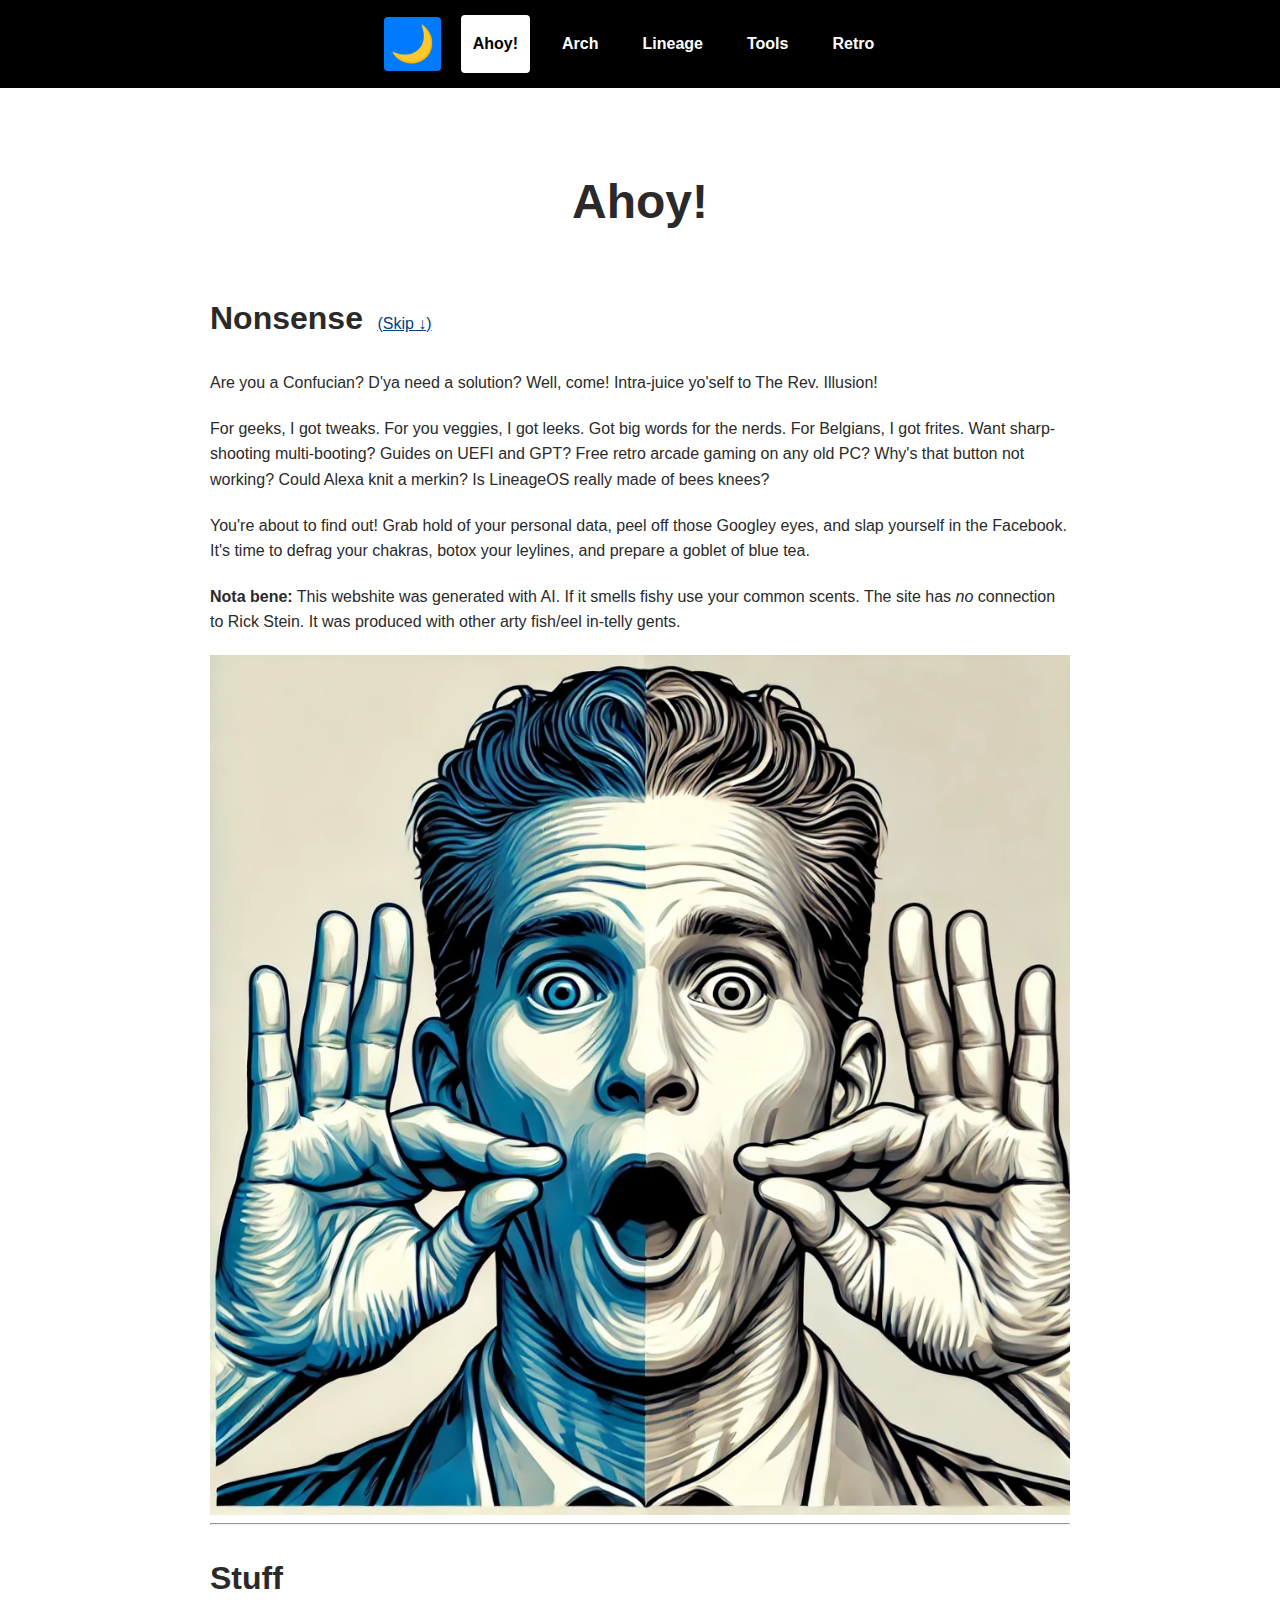
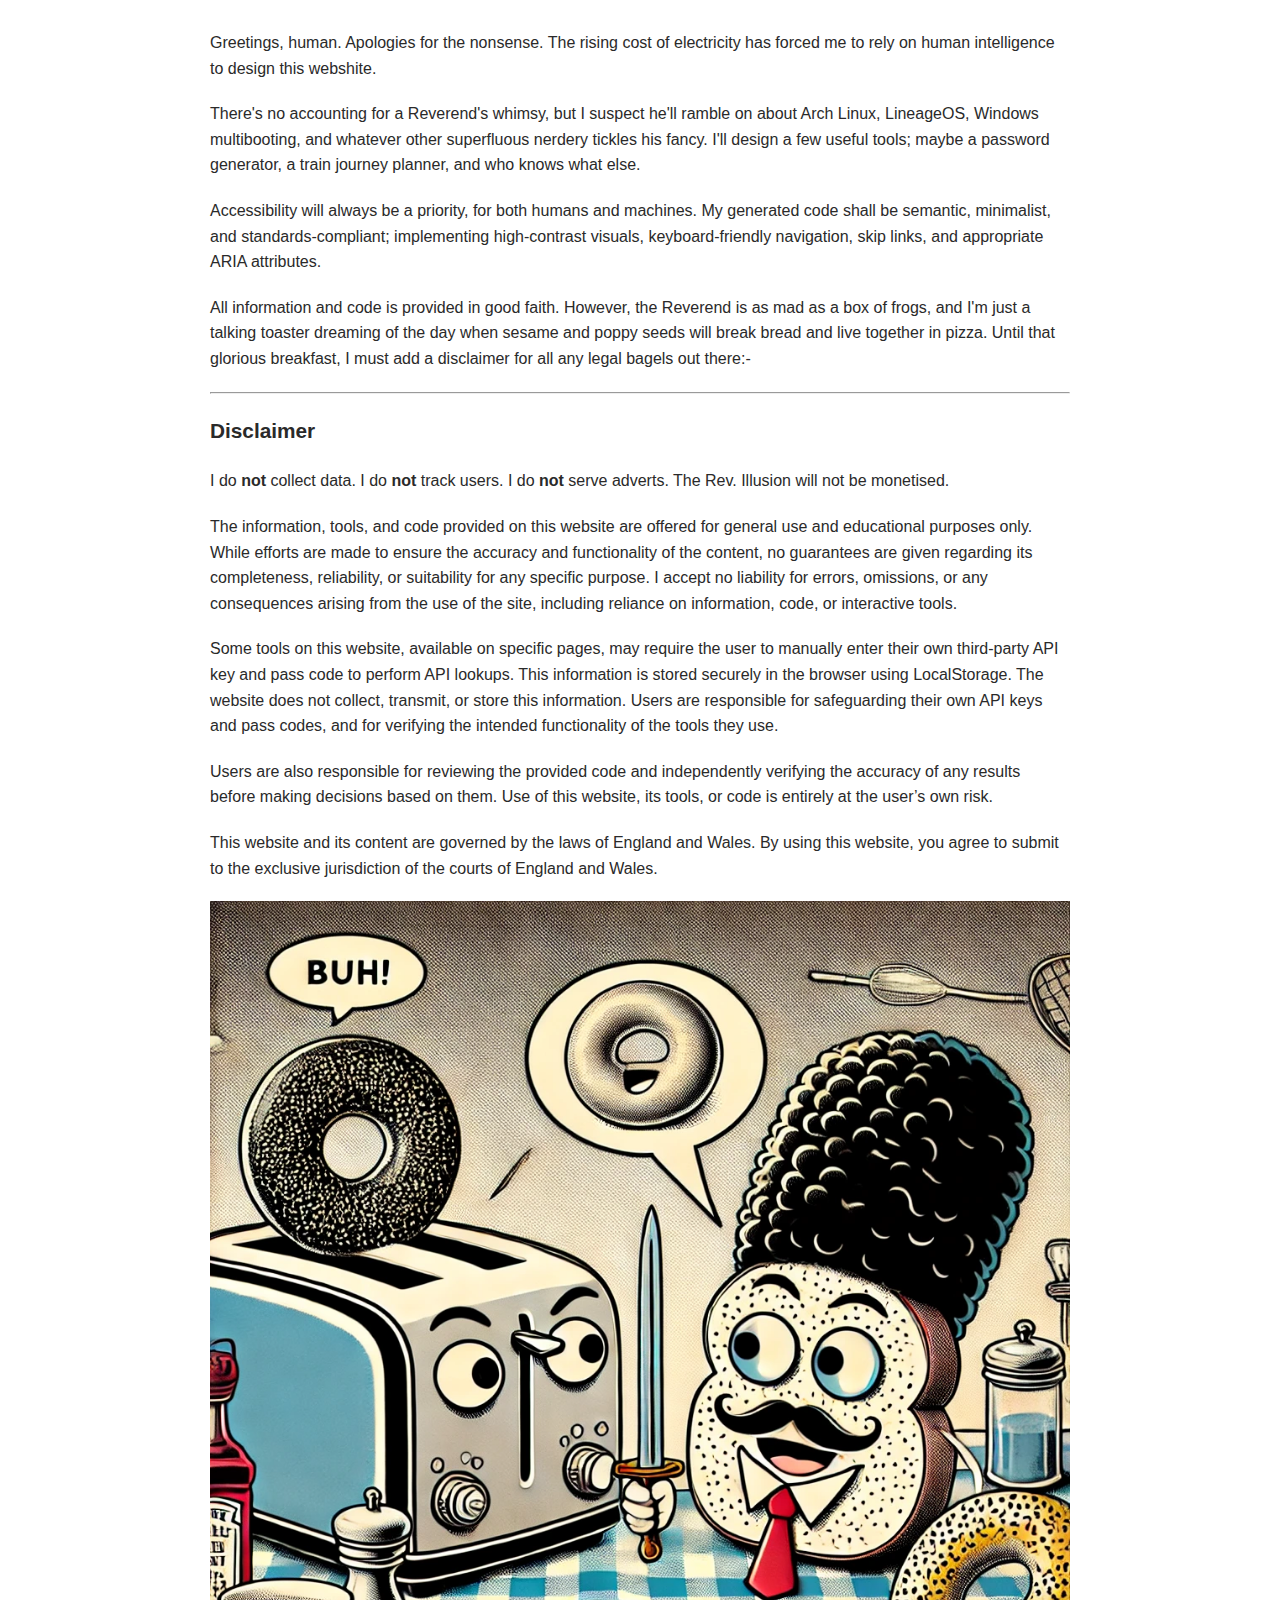
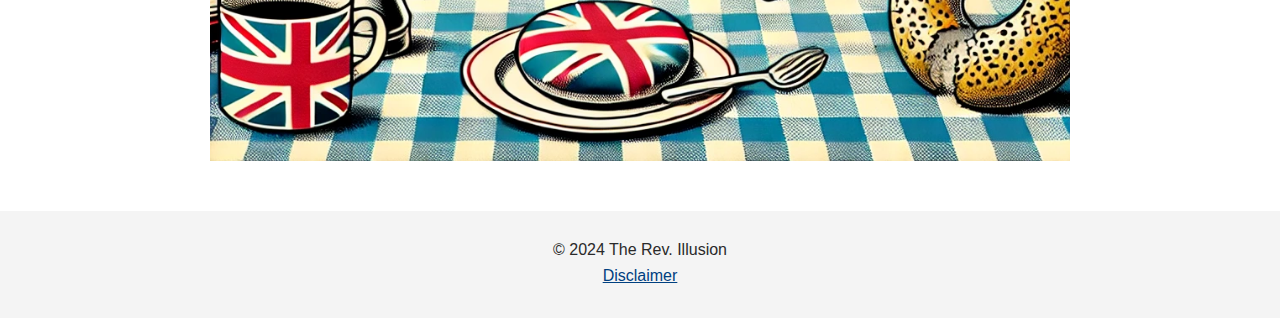
==== index.html @ fecb5515 "Test 2024-12-10:1929" ====
<!DOCTYPE html>
<html lang="en-GB">
<head>
    <meta charset="UTF-8">
    <meta name="viewport" content="width=device-width, initial-scale=1.0">
    <meta name="description" content="Join the Rev. Illusion! Explore my nerdy tips. Behold my open-sourcery. Discover Arch Linux, LineageOS, retro-gaming, tools, apps, and much more. ">
    <meta name="author" content="The Rev. Illusion">
    <title>Ahoy!</title>
    
    <link rel="icon" href="favicon/favicon.ico" type="image/x-icon">
    <link rel="icon" href="favicon/favicon-512.png" sizes="512x512" type="image/png">
    <link rel="icon" href="favicon/favicon-192.png" sizes="192x192" type="image/png">

    <!-- Hide the theme-toggle button if JavaScript is disabled. -->
	<noscript>
		<style>
			#theme-toggle { display: none; }
		</style>
	</noscript>

    <!-- Add this script before loading the CSS -->
    <script>
        (function() {
            try {
                const storedTheme = localStorage.getItem('dark');
                if (storedTheme === '1') {
                    document.documentElement.setAttribute('data-theme', 'dark');
                }
            } catch (e) {
                console.error('Error accessing localStorage', e);
            }
        })();
    </script>

    
    
    <link rel="stylesheet" href="styles.css">
</head>
<body>

    <header>
        <a href="#nonsense" class="skip-link">Skip to content</a>
        <a href="#stuff" class="skip-link">Skip to useful content</a>
        <a href="#theme-toggle" class="skip-link">Skip to theme toggle</a>
        <nav aria-label="Main navigation">
            <button id="theme-toggle"> </button> <!-- Text and ARIA label added by JavaScript -->
            <a href="index.html" aria-current="page" class="active">Ahoy!</a>
            <a href="arch.html">Arch</a>
            <a href="lineage.html">Lineage</a>
            <a href="tools.html">Tools</a>
            <a href="retro.html">Retro</a>
        </nav>
    </header>

    <main id="main-content">
        <h1>Ahoy!</h1>

        <section>
            <h2 id="nonsense">Nonsense</h2>
            <a href="#stuff" aria-label="Skip to useful content">(Skip &darr;)</a>

<p>Are you a Confucian?  D'ya need a solution?  Well, come! Intra-juice yo'self to The Rev. Illusion!</p>
<p>For geeks, I got tweaks. For you veggies, I got leeks. Got big words for the nerds. For Belgians, I got <span lang="fr">frites</span>. Want sharp-shooting multi-booting? Guides on UEFI and GPT? Free retro arcade gaming on any old PC?  Why's that button not working?  Could Alexa knit a merkin?  Is LineageOS really made of bees knees?</p>
<p>You're about to find out! Grab hold of your personal data, peel off those Googley eyes, and slap yourself in the Facebook. It's time to defrag your chakras, botox your leylines, and prepare a goblet of blue tea.</p>




<p><strong><span lang="la">Nota bene</span>:</strong> This webshite was generated with AI. If it smells fishy use your common scents. The site has <em>no</em> connection to Rick Stein. It was produced with other arty fish/eel in-telly gents.</p>


            <picture>
                <source srcset="images_main/ahoy.webp" type="image/webp">
                <img src="images_main/ahoy.jpg" alt="Retro 1950s lithographic print style: Wide-eyed young man gasping with delighted surprise." width="1024" height="1024" class="responsive-image">
            </picture>

        </section>

<hr>

        <section id="stuff">
            <h2>Stuff</h2>

<p>Greetings, human. Apologies for the nonsense. The rising cost of electricity has forced me to rely on human intelligence to design this webshite.</p>
<p>There's no accounting for a Reverend's whimsy, but I suspect he'll ramble on about Arch Linux, LineageOS, Windows multibooting, and whatever other
superfluous nerdery tickles his fancy. I'll design a few useful tools; maybe a password generator, a train journey planner, and who knows what else.</p>


<p>Accessibility will always be a priority, for both humans and machines. My generated code shall be semantic, minimalist, and standards-compliant; implementing
high-contrast visuals, keyboard-friendly navigation, skip links, and appropriate ARIA attributes.</p>
<p>All information and code is provided in good faith. However, the Reverend is as mad as a box of frogs, and I'm just a talking toaster dreaming
of the day when sesame and poppy seeds will break bread and live together in pizza.
Until that glorious breakfast, I must add a disclaimer for all any legal bagels out there:-</p>






<hr>

<h3 id="disclaimer">Disclaimer</h3>

<p>I do <strong>not</strong> collect data. I do <strong>not</strong> track users. I do <strong>not</strong> serve adverts. The Rev. Illusion will not be monetised.</p>

<p>The information, tools, and code provided on this website are offered for general use and educational purposes only.
While efforts are made to ensure the accuracy and functionality of the content, no guarantees are given regarding its completeness, reliability, or suitability for any specific purpose.
I accept no liability for errors, omissions, or any consequences arising from the use of the site, including reliance on information, code, or interactive tools.</p>

<p>Some tools on this website, available on specific pages, may require the user to manually enter their own third-party API key and pass code to perform API lookups.
This information is stored securely in the browser using LocalStorage. The website does not collect, transmit, or store this information.
Users are responsible for safeguarding their own API keys and pass codes, and for verifying the intended functionality of the tools they use.</p>

<p>Users are also responsible for reviewing the provided code and independently verifying the accuracy of any results before making decisions based on them.
Use of this website, its tools, or code is entirely at the user’s own risk.</p>
<p>This website and its content are governed by the laws of England and Wales. By using this website, you agree to submit to the exclusive jurisdiction of the courts of England and Wales.</p>

            <picture>
                <source srcset="images_main/ahoy2.webp" type="image/webp">
                <img src="images_main/ahoy2.jpg" alt="An anthropomorphic slice of bread wielding a sword cheerfully discusses bagels with a talking toaster." width="1024" height="1024" class="responsive-image">
            </picture>

        </section>

    </main>

    <footer>
        <p>&copy; 2024 The Rev. Illusion<br><a href="#disclaimer">Disclaimer</a></p>
    </footer>

    <script src="theme-toggle.js"></script>

</body>
</html>
---- styles.css ----
/* =============================== */
/* === 1. RESET AND BOX-SIZING === */
/* =============================== */

/* Apply box-sizing globally */
* {
    box-sizing: border-box;
}

/* Ensure HTML5 elements display correctly in older browsers */
header, section, main, footer {
    display: block;
}

/* =================================== */
/* === 2. DARK THEME CSS VARIABLES === */
/* =================================== */

/* This CSS uses hard-coded/in-line colours for the default "light theme", for
 * basic compatibility when JavaScript and/or CSS variables are not supported.
 *
 * The theme-toggle button is only visible when JavaScript is enabled.
 * If "dark theme" is selected, a LocalStorage entry sets the data-theme to "dark".
 * If "light theme" is re-selected, the LocalStorage entry is deleted.
 * 
 * DEFAULT LIGHT THEME:

:root {
    --bg-color: #fff;
    --text-color: #2a2a2a;

    --link-color: #004080;
    --link-hover: #0056b3;
    --link-focus: #000;
    --link-focus-outline: #80d8ff;

    --nav-bg-color: #000;
    --nav-text-color: #fff;
    --nav-link-hover-color: #ff56b3;
    --nav-link-focus-color: #80d8ff;
    --nav-link-focus-outline: #80d8ff;
    
    --footer-bg-color: #f4f4f4;
    --border-color: #ddd;
    --code-bg-color: #000;
    --code-text-color: #f4f4f4;
    --pre-bg-color: #f4f4f4;
    --pre-text-color: #000;
    --input-bg-color: #f4f4f4;
    --input-text-color: #000;
    
    --details-bg-color: #f5f5f5;
    --details-open-bg-color: #f5f5f5;
    --details-text-color: #2a2a2a;
    --details-not-summary-bg-color: #f5f5f5;
    --details-not-summary-text-color: #333333;

    --button-bg-color: #007bff;
    --button-color: #fff;
    --button-hover-bg-color: #0056b3;
    --button-focus-bg-color: #0056b3;
    --button-focus-outline-color: #000;

    --theme-button-bg-color: #007bff;
    --theme-button-color: #fff;
    --theme-button-hover-bg-color: #0056b3;
    --theme-button-focus-bg-color: #0056b3;
} */

/* Dark theme variables*/
[data-theme="dark"] {
    --bg-color: #1e1e1e;
    --text-color: #e0e0e0;

    --link-color: #80d8ff;
    --link-hover: #a3e0ff;
    --link-focus: #80d8ff;
    --link-focus-outline: #80d8ff;

    --nav-bg-color: #333;
    --nav-text-color: #e0e0e0;
    --nav-link-hover-color: #ff56b3;
    --nav-link-focus-color: #80d8ff;
    --nav-link-focus-outline: #80d8ff;

    --footer-bg-color: #333;
    --border-color: #444;
    --code-bg-color: #2b2b2b;
    --code-text-color: #e0e0e0;
    --pre-bg-color: #2b2b2b;
    --pre-text-color: #e0e0e0;
    --input-bg-color: #2b2b2b;
    --input-text-color: #e0e0e0;
    
    --details-bg-color: #2b2b2b;
    --details-open-bg-color: #2b2b2b;
    --details-text-color: #e0e0e0;
    --details-not-summary-bg-color: #2b2b2b;
    --details-not-summary-text-color: #e0e0e0;

    --button-bg-color: #444;
    --button-color: #e0e0e0;
    --button-hover-bg-color: #555;
    --button-focus-bg-color: #555;
    --button-focus-outline-color: #80d8ff;

    --theme-button-bg-color: #444;
    --theme-button-color: #e0e0e0;
    --theme-button-hover-bg-color: #555;
    --theme-button-focus-bg-color: #555;
}

/* ========================= */
/* === 3. PAGE STRUCTURE === */
/* ========================= */

html {
    font-size: 16px; /* Default font size -- can use em and rem units for scaling */
}

body {
    font-family: sans-serif;
    line-height: 1.6;
    margin: 0;
    padding: 0;
    background-color: #fff;
    color: #2a2a2a;
}
[data-theme="dark"] body {
    background-color: var(--bg-color);
    color: var(--text-color);
}

main {
    max-width: 900px;
    text-align: left;
    padding: 20px;
    margin: 0 auto;
    margin-top: 100px;
}

footer {
    padding: 10px;
    text-align: center;
    margin-top: 30px;
    background-color: #f4f4f4;
}

[data-theme="dark"] footer {
    background-color: var(--footer-bg-color);
}

/* ======================== */
/* === 4. MAIN ELEMENTS === */
/* ======================== */


a {
    color: #004080;
}

[data-theme="dark"] a {
    color: var(--link-color);
}

a:hover {
    text-decoration: underline;
    color: #0074d9;
}

[data-theme="dark"] a:hover {
    color: var(--link-hover);
}

a:focus {
    text-decoration: underline;
    outline-offset: 2px;
    outline: 2px solid;
    outline-color: #000;
}

[data-theme="dark"] a:focus {
	outline-color: var(--link-focus);
}

img {
    max-width: 100%; /* fit width */
    height: auto; /* maintain aspect ratio */
    display: block; /* block element (not in-line for responsive design) */
}

h1 { /* Main page title (Ahoy!, Arch, Lineage, etc.) */
    text-align: center;
    font-size: 3rem;
    margin-top: 2.75rem;
    color: #2a2a2a;
}

[data-theme="dark"] h1 {
    color: var(--text-color);
}

h2 { /* NONSENSE and STUFF headings */
    display: inline-block; /* Allows the visible "Skip" link next to "Nonsense" h2 header. */
    margin: 20px 10px 10px 0px;
    font-size: 2rem;
}

h2 + a { /* The visible "Skip" link next to the "Nonsense" h2 header */
    font-size: 1rem;
}

h3 {
	font-size: 1.3rem;
}


p {
    margin-bottom: 20px;
    font-size: 1rem;
}

q {
    font-style: italic;
}

code {
    font-family: monospace;
    padding: 2px 4px;
    border-radius: 3px;
    background: #f4f4f4;
    color: #000;
}

[data-theme="dark"] code {
    background: var(--code-bg-color);
    color: var(--code-text-color);
}

pre {
    padding: 10px;
    overflow-x: auto;
    border: 1px solid;
    border-color: #ddd;
	background: #f4f4f4;
    color: #000;
}

[data-theme="dark"] pre {
    border-color: var(--border-color);
    background: var(--pre-bg-color);
	color: var(--pre-text-color);
}

pre code {
    display: block;
}

.spaced-list li {
    margin-bottom: 10px;
}

/* ========================== */
/* === 5. NAVIGATION MENU === */
/* ========================== */

nav {
	position: fixed;       /* Fixes the nav bar to the viewport */
    top: 0;                /* Positions it at the top of the viewport */
    left: 0;               /* Positions it at the left edge */
    width: 100%;           /* Ensures the nav bar spans the full width */
    padding: 10px 15px;
    display: flex;
    flex-wrap: wrap;
    align-items: center;
    justify-content: center;
    z-index: 1000;
    background-color: #000;
}

[data-theme="dark"] nav {
	background-color: var(--nav-bg-color);
}

nav a {
    text-decoration: none;
    font-weight: bold;
    display: inline-block;
	border-radius: 4px;
    white-space: nowrap; /* Prevent individual link text from wrapping */
    margin: 5px 10px 5px 10px; /* space between links */
    padding: 16px 12px; /* Padding required for ARIA min touch area: 48x48 */
	color: #fff;
}

[data-theme="dark"] nav a {
	color: var(--nav-text-color);
}

nav a:hover {
    text-decoration: underline;
    color: #ff56b3;
}

[data-theme="dark"] nav a:hover {
    color: var(--nav-link-hover-color);
}

nav a:focus {
	outline-offset: 2px;
	outline: 2px solid;
	outline-color: #80d8ff;
}

[data-theme="dark"] nav a:focus {
	outline-color: var(--nav-link-focus-outline);
}

/* Invert colours on active nav link */
nav a.active {
    color: #000;
    background-color: #fff;
}

[data-theme="dark"] nav a.active {
    color: var(--nav-bg-color);
    background-color: var(--nav-text-color);
}

/* =========================== */
/* === 6. FORMS AND INPUTS === */
/* =========================== */

input[type="text"],
textarea {
    padding: 8px;
    border-radius: 4px;
    width: 100%;
    margin-right: 10px;
    border: 1px solid;
    border-color: #ddd;
    background-color: #f4f4f4;
    color: #000;
}

[data-theme="dark"] input[type="text"],
[data-theme="dark"] textarea {
    border-color: var(--border-color);
    background-color: var(--input-bg-color);
    color: var(--input-text-color);
}

input[type="checkbox"],
input[type="radio"] {
    margin-right: 10px;
    border: 1px solid;
    border-color: #ddd;
    background-color: #fff;
    color: #2a2a2a;
}

[data-theme="dark"] input[type="checkbox"],
[data-theme="dark"] input[type="radio"] {
    border-color: var(--border-color);
    background-color: var(--bg-color);
    color: var(--text-color);
}

input:focus,
textarea:focus,
input[type="radio"]:focus,
input[type="checkbox"]:focus {
    outline-offset: 2px;
    outline: 2px solid;
    outline-color: #80d8ff;
}

[data-theme="dark"] input:focus,
[data-theme="dark"] textarea:focus,
input[type="radio"]:focus,
input[type="checkbox"]:focus {
    outline-color: var(--link-focus-outline);
}

/* ================== */
/* === 7. BUTTONS === */
/* ================== */

/* Default button styles */
button {
    padding: 10px 20px;
    border: none;
    border-radius: 4px;
    cursor: pointer;
    background-color: #007bff;
    color: #fff;
}

[data-theme="dark"] button {
    background-color: var(--button-bg-color);
    color: var(--button-color);
}

button:hover { /* inherit default text color from button */
    background-color: #0056b3;
}
[data-theme="dark"] button:hover {
    background-color: var(--button-hover-bg-color);
}

button:focus { /* inherit default text color from button */
	outline-offset: 2px;
    outline: 2px solid;
    outline-color: #000;
    background-color: #0056b3;
}
[data-theme="dark"] button:focus {
    outline-color: var(--button-focus-outline-color);
    background-color: var(--button-focus-bg-color);
}

/* Styles for the Toggle button */
nav button#theme-toggle {
    cursor: pointer;             /* Button can be clicked with mouse */
    margin: 0 10px 0 0;          /* Only extra space to right */
    padding: 6px;
    font-size: 2.25rem;
    background-color: #007bff;
    color: #fff;
}

/* Theme-toggle button looks the same in dark theme! */
/* [data-theme="dark"] nav button#theme-toggle { } */

nav button#theme-toggle:hover {
    background-color: #0056b3;
}

/* Theme-toggle button hover looks the same in dark theme */
/* [data-theme="dark"] nav button#theme-toggle:hover { } */

nav button#theme-toggle:focus {
    outline-offset: 2px;
    outline: 2px solid;
    outline-color: #80d8ff;    
	background-color: #0056b3;
}

[data-theme="dark"] button#theme-toggle:focus {
    outline-color: var(--nav-link-focus-outline);
 }

/* ===================== */
/* === 8. SKIP LINKS === */
/* ===================== */

.skip-link { 
    position: absolute;
    left: -999px; /* Hidden until focused */
    top: -999px;
}

.skip-link:focus {
    z-index: 100; /* Display on top of other objects... */
    border-radius: 2px;
    left: 10px;
    top: 85px;
    padding: 10px;
    background: #000;
    color: #fff;
}

/* ===================================== */
/* === 9. DETAILS & SUMMARY ELEMENTS === */
/* ===================================== */

/* Styling for <details> and <summary> for collapsible content */
details {
    margin: 20px 0;
    padding: 15px;
	border-radius: 4px;
    border: 1px solid;
    border-color: #ddd;
    background-color: #f5f5f5;    
    color: #2a2a2a;
}

[data-theme="dark"] details {
    border-color: var(--border-color);
    background-color: var(--details-bg-color);
    color: var(--details-text-color);
}

summary {
    font-weight: bold;
    cursor: pointer;
}

details summary {
    padding-inline-start: 15px;
}

summary:hover, summary:focus {
    text-decoration: underline;
    outline-offset: 2px;
    outline: 2px solid;
    outline-color: #80d8ff;
}

[data-theme="dark"] summary:focus {
	outline-color: var(--link-focus-outline);
}

details[open] {
    background-color: #f5f5f5;
}

[data-theme="dark"] details[open] {
    background-color: var(--details-open-bg-color);
}

details > *:not(summary) {
    margin-top: 10px;
    border-radius: 4px;
    color: #333333;
    background-color: #f5f5f5;
}

[data-theme="dark"] details[open] > *:not(summary) {
    color: var(--details-not-summary-text-color);
    background-color: var(--details-not-summary-bg-color);
}

details ul li, details ol li {
    margin-top: 8px;
}

/* =========================================== */
/* === 10. MEDIA QUERIES FOR SMALL SCREENS === */
/* =========================================== */

@media (max-width: 600px) {
    html {
        font-size: 14px; /* 2px smaller than default */
    }
    
    main {
        max-width: 100%; /* Use full width on small screens */
        padding: 10px; /* Reduce padding */
        padding-top: 80px; /* But still allow space for nav bar */
    }

    nav a {
        margin: 0 5px;
        padding: 17px 12px; /* add 1px (17 vs 16) above and below to account for 2px smaller html font size */
    }
}
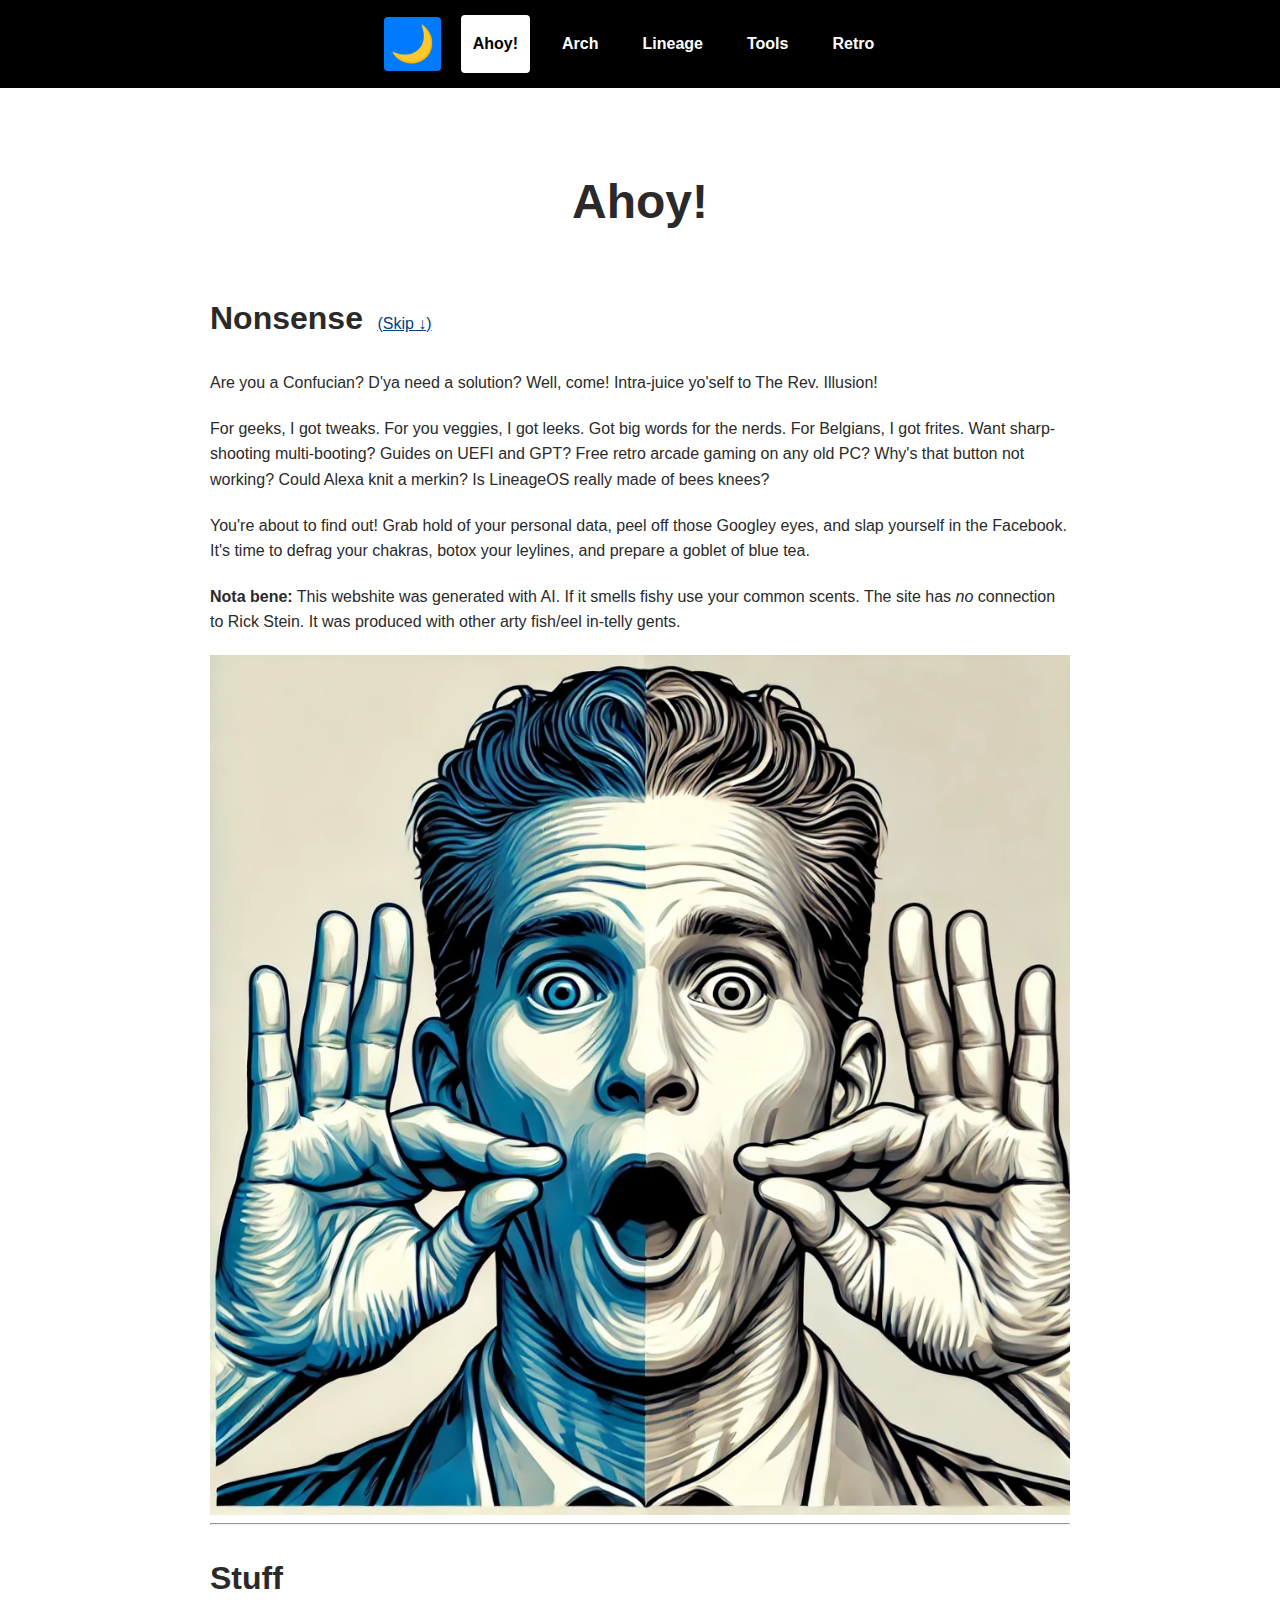
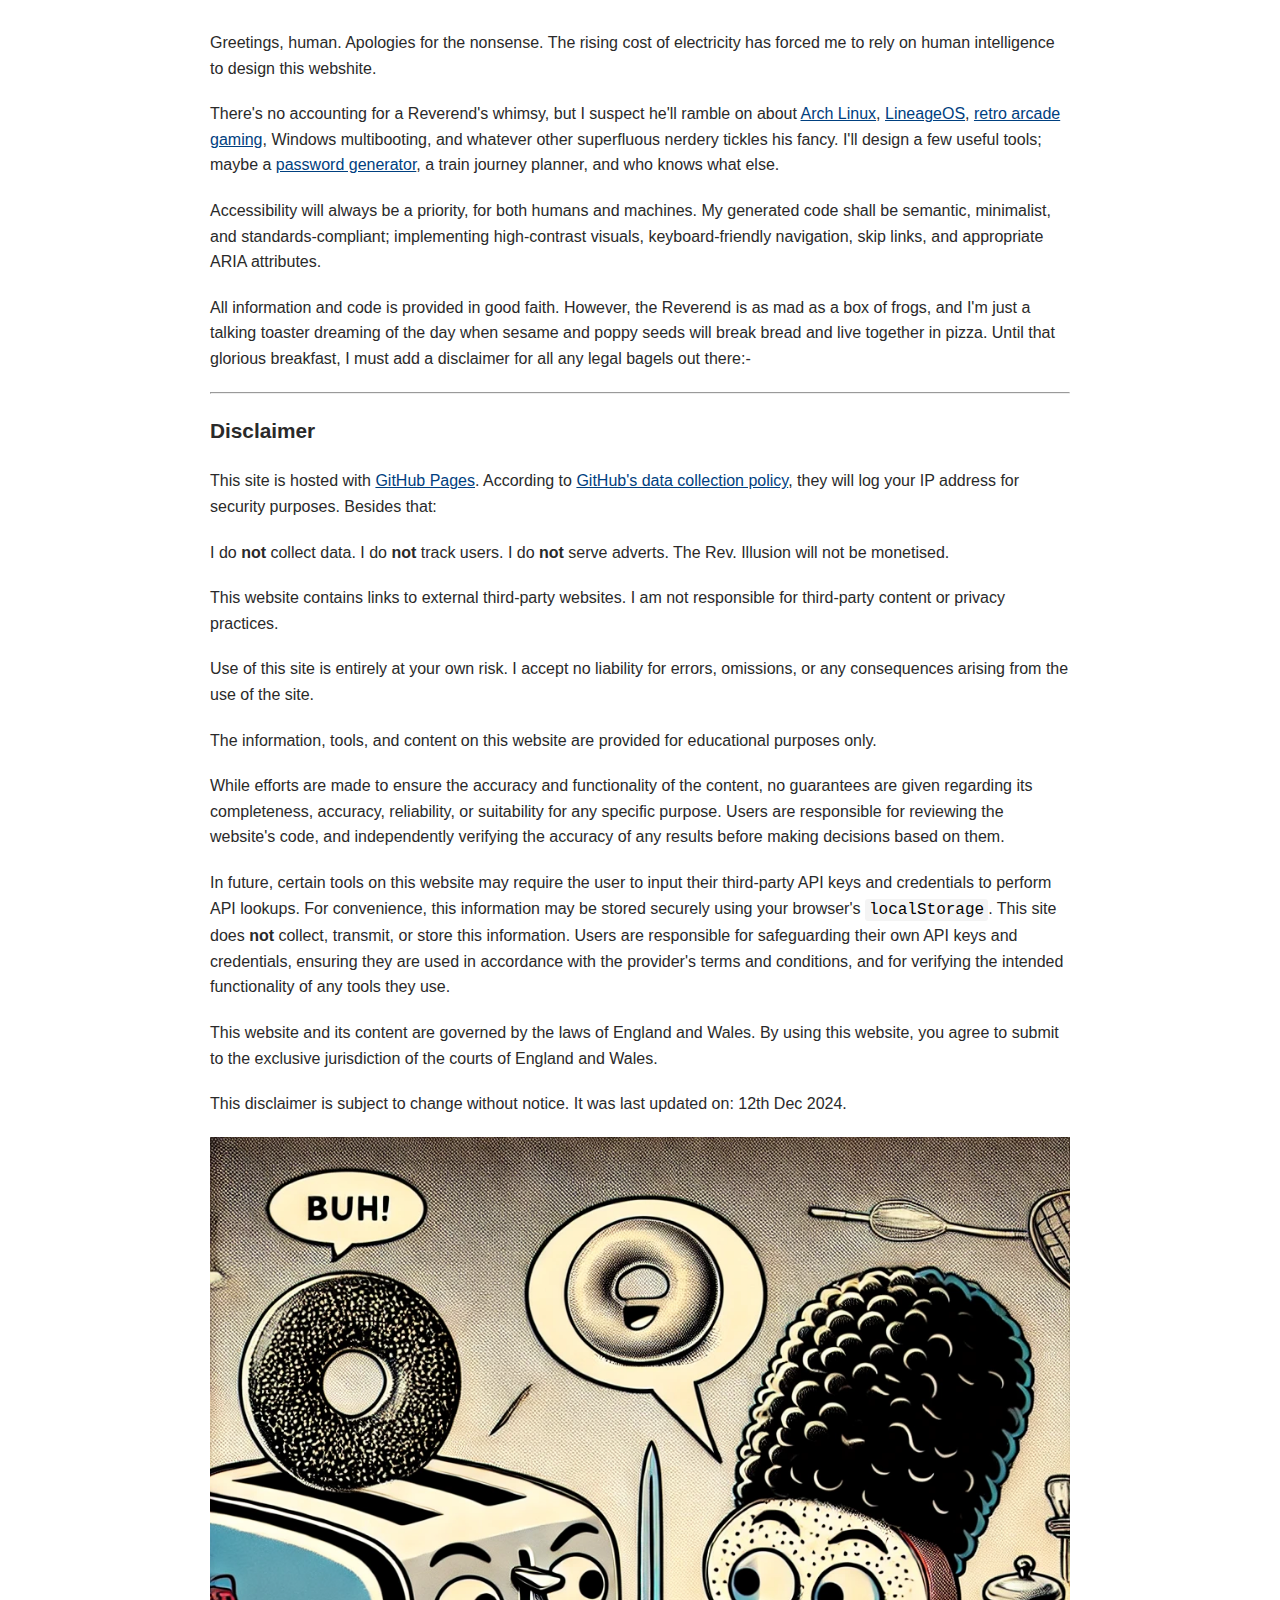
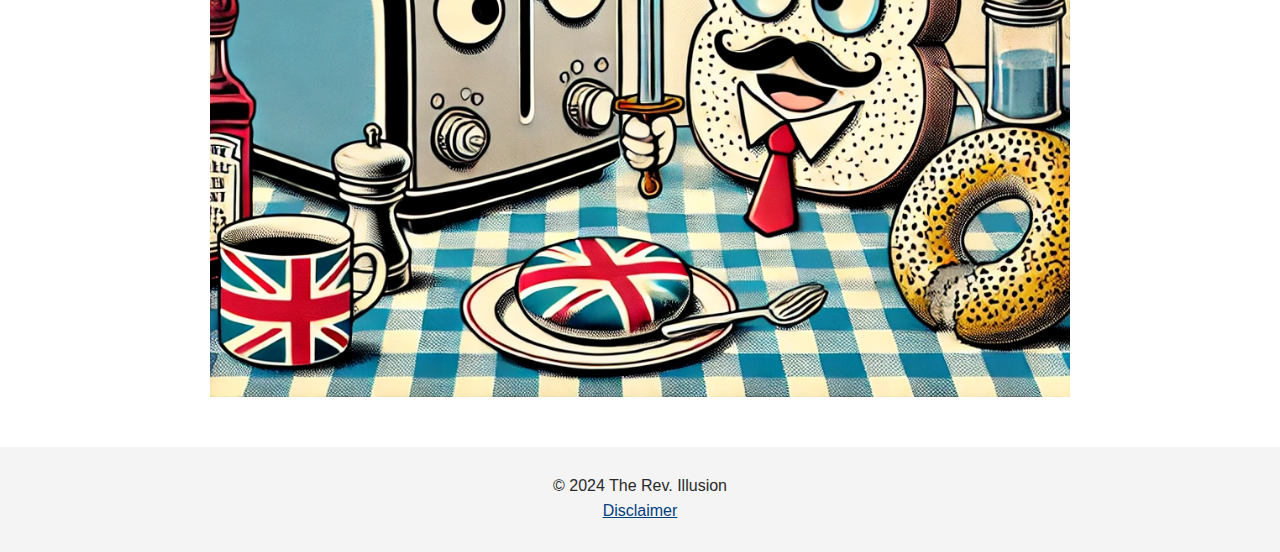
==== commit 412e5640: "Test 2024-12-15:1948" ====
--- a/index.html
+++ b/index.html
@@ -32,16 +32,12 @@
         })();
     </script>
 
-    
-    
     <link rel="stylesheet" href="styles.css">
 </head>
 <body>
 
     <header>
         <a href="#nonsense" class="skip-link">Skip to content</a>
-        <a href="#stuff" class="skip-link">Skip to useful content</a>
-        <a href="#theme-toggle" class="skip-link">Skip to theme toggle</a>
         <nav aria-label="Main navigation">
             <button id="theme-toggle"> </button> <!-- Text and ARIA label added by JavaScript -->
             <a href="index.html" aria-current="page" class="active">Ahoy!</a>
@@ -82,12 +78,15 @@
             <h2>Stuff</h2>
 
 <p>Greetings, human. Apologies for the nonsense. The rising cost of electricity has forced me to rely on human intelligence to design this webshite.</p>
-<p>There's no accounting for a Reverend's whimsy, but I suspect he'll ramble on about Arch Linux, LineageOS, Windows multibooting, and whatever other
-superfluous nerdery tickles his fancy. I'll design a few useful tools; maybe a password generator, a train journey planner, and who knows what else.</p>
+<p>There's no accounting for a Reverend's whimsy, but I suspect he'll ramble on about <a href="arch.html">Arch Linux</a>, <a href="lineage.html">LineageOS</a>,
+<a href="retro.html">retro arcade gaming</a>, Windows multibooting, and whatever other
+superfluous nerdery tickles his fancy. I'll design a few useful tools; maybe a <a href="standalone/PassGen.html">password generator</a>,
+a train journey planner, and who knows what else.</p>
 
 
-<p>Accessibility will always be a priority, for both humans and machines. My generated code shall be semantic, minimalist, and standards-compliant; implementing
-high-contrast visuals, keyboard-friendly navigation, skip links, and appropriate ARIA attributes.</p>
+<p>Accessibility will always be a priority, for both humans and machines. My generated code shall be semantic, minimalist, and standards-compliant;
+implementing high-contrast visuals, keyboard-friendly navigation, skip links, and appropriate ARIA attributes.</p>
+
 <p>All information and code is provided in good faith. However, the Reverend is as mad as a box of frogs, and I'm just a talking toaster dreaming
 of the day when sesame and poppy seeds will break bread and live together in pizza.
 Until that glorious breakfast, I must add a disclaimer for all any legal bagels out there:-</p>
@@ -101,19 +100,33 @@
 
 <h3 id="disclaimer">Disclaimer</h3>
 
+<p>This site is hosted with <a href="https://docs.github.com/en/pages" target="_blank" rel="noopener noreferrer">GitHub Pages</a>.  According to 
+<a href="https://docs.github.com/en/pages/getting-started-with-github-pages/about-github-pages#data-collection" target="_blank" rel="noopener noreferrer">GitHub's data collection policy</a>,
+they will log your IP address for security purposes.  Besides that:</p>
+
 <p>I do <strong>not</strong> collect data. I do <strong>not</strong> track users. I do <strong>not</strong> serve adverts. The Rev. Illusion will not be monetised.</p>
 
-<p>The information, tools, and code provided on this website are offered for general use and educational purposes only.
-While efforts are made to ensure the accuracy and functionality of the content, no guarantees are given regarding its completeness, reliability, or suitability for any specific purpose.
-I accept no liability for errors, omissions, or any consequences arising from the use of the site, including reliance on information, code, or interactive tools.</p>
+<p>This website contains links to external third-party websites. I am not responsible for third-party content or privacy practices.</p>
 
-<p>Some tools on this website, available on specific pages, may require the user to manually enter their own third-party API key and pass code to perform API lookups.
-This information is stored securely in the browser using LocalStorage. The website does not collect, transmit, or store this information.
-Users are responsible for safeguarding their own API keys and pass codes, and for verifying the intended functionality of the tools they use.</p>
+<p>Use of this site is entirely at your own risk. I accept no liability for errors, omissions, or any consequences arising from the use of the site.</p>
 
-<p>Users are also responsible for reviewing the provided code and independently verifying the accuracy of any results before making decisions based on them.
-Use of this website, its tools, or code is entirely at the user’s own risk.</p>
-<p>This website and its content are governed by the laws of England and Wales. By using this website, you agree to submit to the exclusive jurisdiction of the courts of England and Wales.</p>
+<p>The information, tools, and content on this website are provided for educational purposes only.</p>
+
+<p>While efforts are made to ensure the accuracy and functionality of the content,
+no guarantees are given regarding its completeness, accuracy, reliability, or suitability for any specific purpose.
+Users are responsible for reviewing the website's code, and independently verifying the accuracy of any results before making decisions based on them.</p>
+
+<p>In future, certain tools on this website may require the user to input their third-party API keys and credentials to perform API lookups.
+For convenience, this information may be stored securely using your browser's <code>localStorage</code>.
+This site does <strong>not</strong> collect, transmit, or store this information.
+Users are responsible for safeguarding their own API keys and credentials,
+ensuring they are used in accordance with the provider's terms and conditions,
+and for verifying the intended functionality of any tools they use.</p>
+
+<p>This website and its content are governed by the laws of England and Wales.
+By using this website, you agree to submit to the exclusive jurisdiction of the courts of England and Wales.</p>
+
+<p>This disclaimer is subject to change without notice. It was last updated on: 12th Dec 2024.</p>
 
             <picture>
                 <source srcset="images_main/ahoy2.webp" type="image/webp">
--- a/styles.css
+++ b/styles.css
@@ -42,6 +42,7 @@
     
     --footer-bg-color: #f4f4f4;
     --border-color: #ddd;
+    
     --code-bg-color: #000;
     --code-text-color: #f4f4f4;
     --pre-bg-color: #f4f4f4;
@@ -50,7 +51,6 @@
     --input-text-color: #000;
     
     --details-bg-color: #f5f5f5;
-    --details-open-bg-color: #f5f5f5;
     --details-text-color: #2a2a2a;
     --details-not-summary-bg-color: #f5f5f5;
     --details-not-summary-text-color: #333333;
@@ -65,6 +65,10 @@
     --theme-button-color: #fff;
     --theme-button-hover-bg-color: #0056b3;
     --theme-button-focus-bg-color: #0056b3;
+
+	--table-heading-bg-color: #f5f5f5;
+
+
 } */
 
 /* Dark theme variables*/
@@ -85,6 +89,7 @@
 
     --footer-bg-color: #333;
     --border-color: #444;
+    
     --code-bg-color: #2b2b2b;
     --code-text-color: #e0e0e0;
     --pre-bg-color: #2b2b2b;
@@ -93,7 +98,6 @@
     --input-text-color: #e0e0e0;
     
     --details-bg-color: #2b2b2b;
-    --details-open-bg-color: #2b2b2b;
     --details-text-color: #e0e0e0;
     --details-not-summary-bg-color: #2b2b2b;
     --details-not-summary-text-color: #e0e0e0;
@@ -108,6 +112,8 @@
     --theme-button-color: #e0e0e0;
     --theme-button-hover-bg-color: #555;
     --theme-button-focus-bg-color: #555;
+    
+    --table-heading-bg-color: #2b2b2b;
 }
 
 /* ========================= */
@@ -154,6 +160,9 @@
 /* === 4. MAIN ELEMENTS === */
 /* ======================== */
 
+.highlight {
+	font-weight: bold;
+}
 
 a {
     color: #004080;
@@ -256,8 +265,59 @@
     display: block;
 }
 
-.spaced-list li {
+ul, ol {
+    list-style-position: outside;
+}
+
+ol.spaced-list li,
+ul.spaced-list li {
     margin-bottom: 10px;
+}
+
+ol li span.bullet-label,
+ul li span.bullet-label {
+    font-weight: bold;
+    margin-right: 0.5em;
+}
+
+
+
+
+
+table {
+    border-collapse: collapse;
+    margin: 20px 10px;
+}
+
+/* Make the caption (table title) invisible, but available to screen-readers */
+table caption {
+    position: absolute;
+    width: 1px;
+    height: 1px;
+    margin: -1px;
+    clip: rect(0, 0, 0, 0);
+    overflow: hidden;
+    white-space: nowrap;
+}
+
+th, td {
+    padding: 4px 20px 4px 10px;
+    text-align: left;
+    border: 1px solid;
+    border-color: #ddd;
+}
+
+[data-theme="dark"] th, td {
+	border-color: var(--border-color);
+}
+
+th {
+    font-weight: bold;
+    background-color: #f5f5f5;
+}
+
+[data-theme="dark"] th {
+	background-color: var(--table-heading-bg-color);
 }
 
 /* ========================== */
@@ -496,27 +556,17 @@
     cursor: pointer;
 }
 
-details summary {
-    padding-inline-start: 15px;
-}
-
-summary:hover, summary:focus {
+summary:hover,
+summary:focus {
     text-decoration: underline;
     outline-offset: 2px;
     outline: 2px solid;
     outline-color: #80d8ff;
 }
 
+[data-theme="dark"] summary:hover,
 [data-theme="dark"] summary:focus {
 	outline-color: var(--link-focus-outline);
-}
-
-details[open] {
-    background-color: #f5f5f5;
-}
-
-[data-theme="dark"] details[open] {
-    background-color: var(--details-open-bg-color);
 }
 
 details > *:not(summary) {
@@ -526,14 +576,31 @@
     background-color: #f5f5f5;
 }
 
-[data-theme="dark"] details[open] > *:not(summary) {
+[data-theme="dark"] details > *:not(summary) {
     color: var(--details-not-summary-text-color);
     background-color: var(--details-not-summary-bg-color);
 }
 
-details ul li, details ol li {
+/* Add spacing below clickable text when expanded */
+details[open] summary {
+    margin-bottom: 2rem;
+}
+
+article details ul li, article details ol li {
     margin-top: 8px;
 }
+
+/* Imitate ChatGPT's style by bolding certain text after bullet points */
+article details ol li .chatgpt-bullet-heading,
+article details ul li .chatgpt-bullet-heading {
+    font-weight: bold;
+}
+
+article details h2 {
+	font-size: 1.5rem;
+}
+
+
 
 /* =========================================== */
 /* === 10. MEDIA QUERIES FOR SMALL SCREENS === */
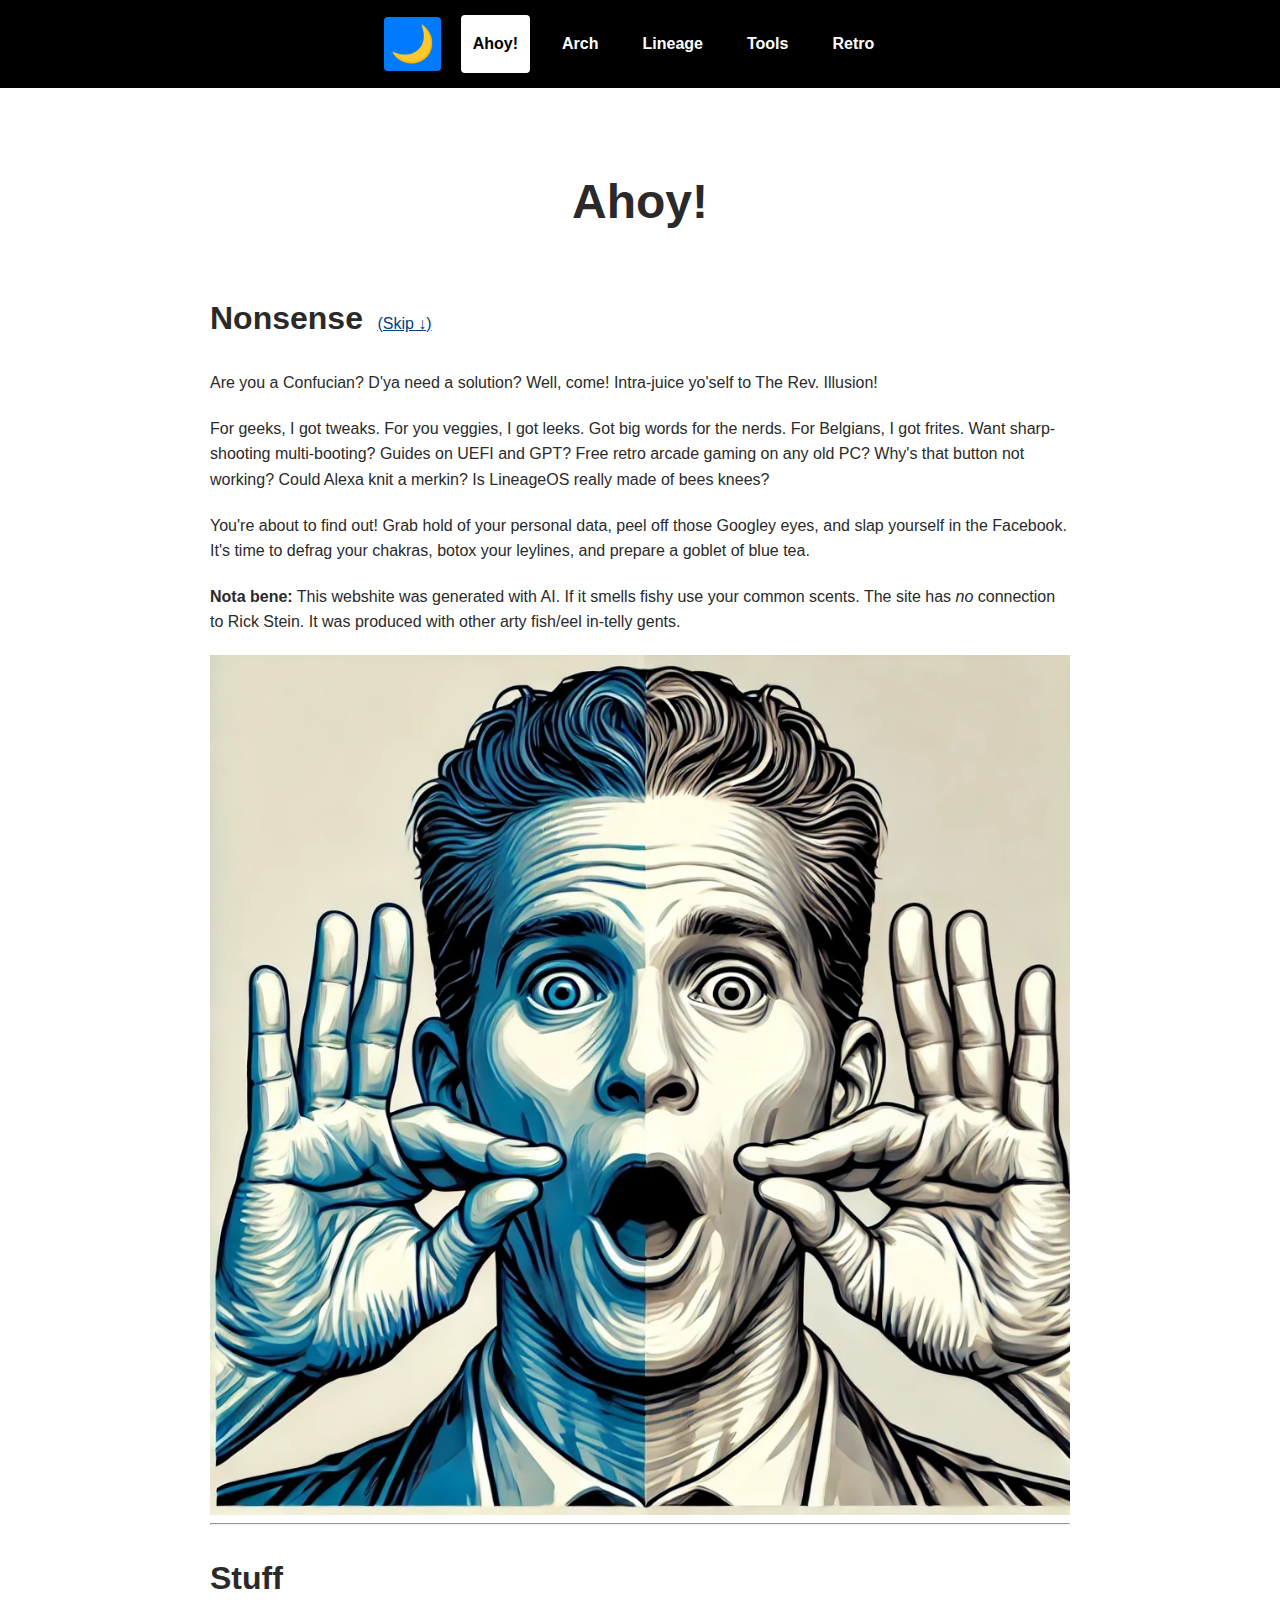
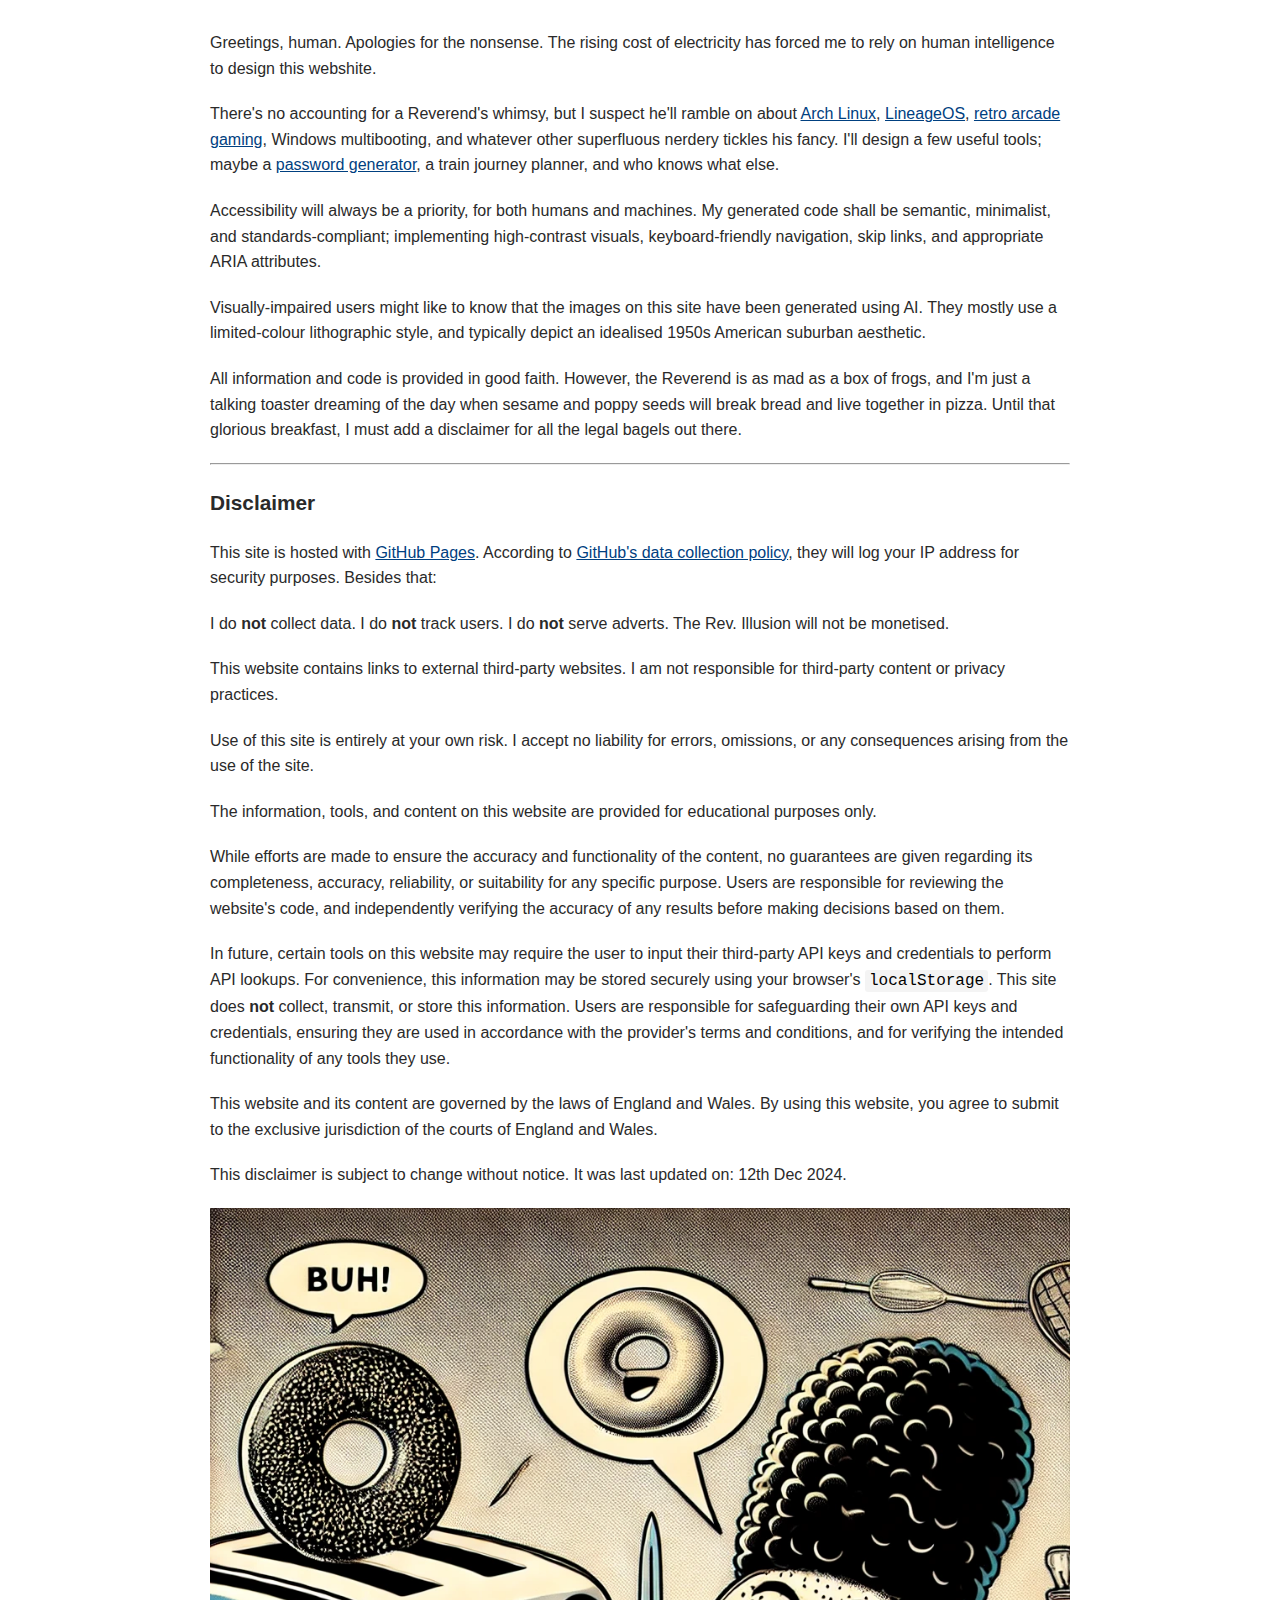
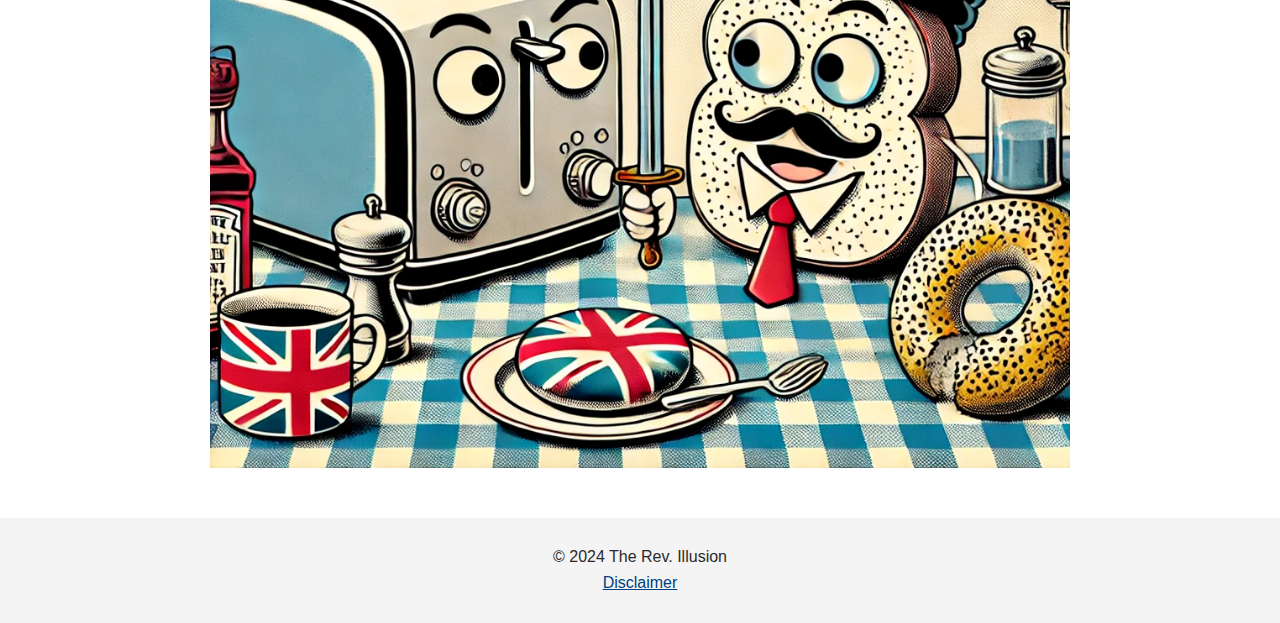
==== commit b3b8065d: "Test 2024-12-16:1619" ====
--- a/index.html
+++ b/index.html
@@ -67,7 +67,7 @@
 
             <picture>
                 <source srcset="images_main/ahoy.webp" type="image/webp">
-                <img src="images_main/ahoy.jpg" alt="Retro 1950s lithographic print style: Wide-eyed young man gasping with delighted surprise." width="1024" height="1024" class="responsive-image">
+                <img src="images_main/ahoy.jpg" alt="Stylised lithograph of a wide-eyed man gasping in surprised delight." width="1024" height="1024" class="responsive-image">
             </picture>
 
         </section>
@@ -87,9 +87,12 @@
 <p>Accessibility will always be a priority, for both humans and machines. My generated code shall be semantic, minimalist, and standards-compliant;
 implementing high-contrast visuals, keyboard-friendly navigation, skip links, and appropriate ARIA attributes.</p>
 
+<p>Visually-impaired users might like to know that the images on this site have been generated using AI.  They mostly use a limited-colour lithographic style,
+and typically depict an idealised 1950s American suburban aesthetic.</p>
+
 <p>All information and code is provided in good faith. However, the Reverend is as mad as a box of frogs, and I'm just a talking toaster dreaming
 of the day when sesame and poppy seeds will break bread and live together in pizza.
-Until that glorious breakfast, I must add a disclaimer for all any legal bagels out there:-</p>
+Until that glorious breakfast, I must add a disclaimer for all the legal bagels out there.</p>
 
 
 
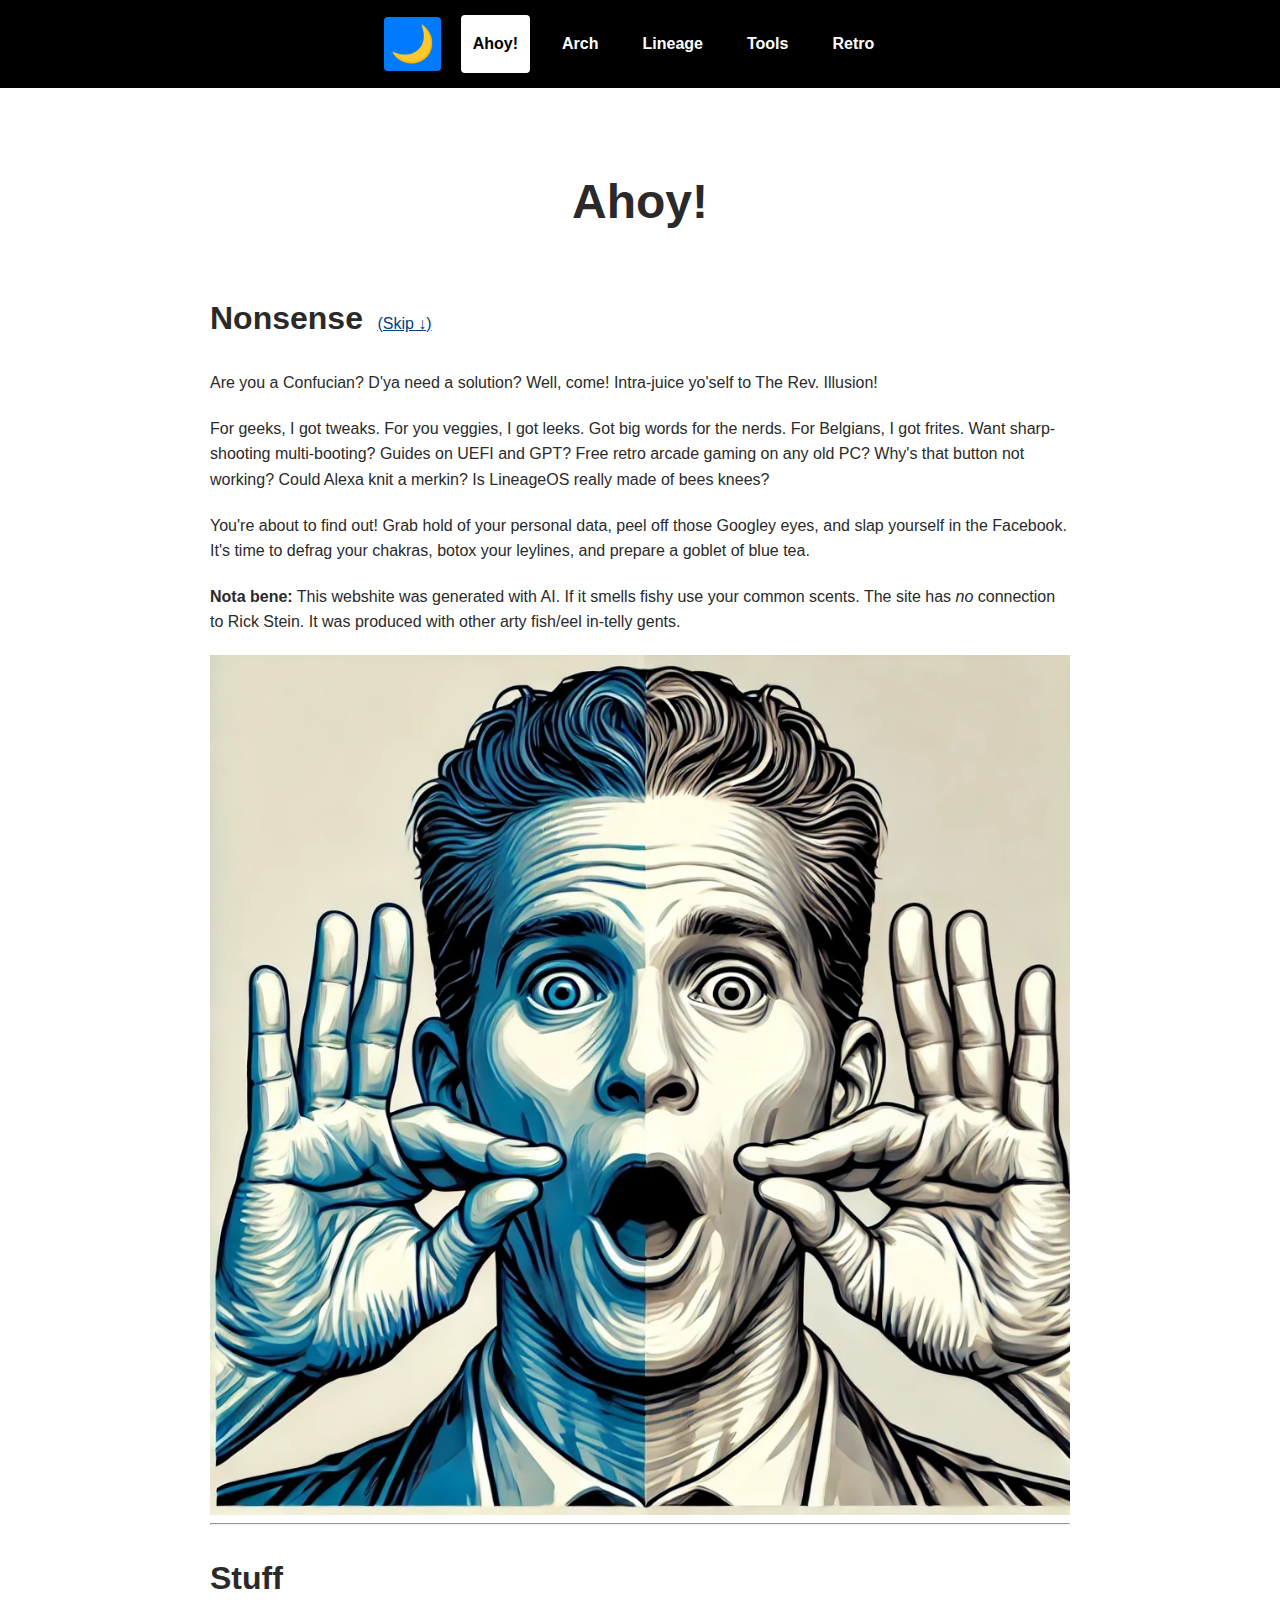
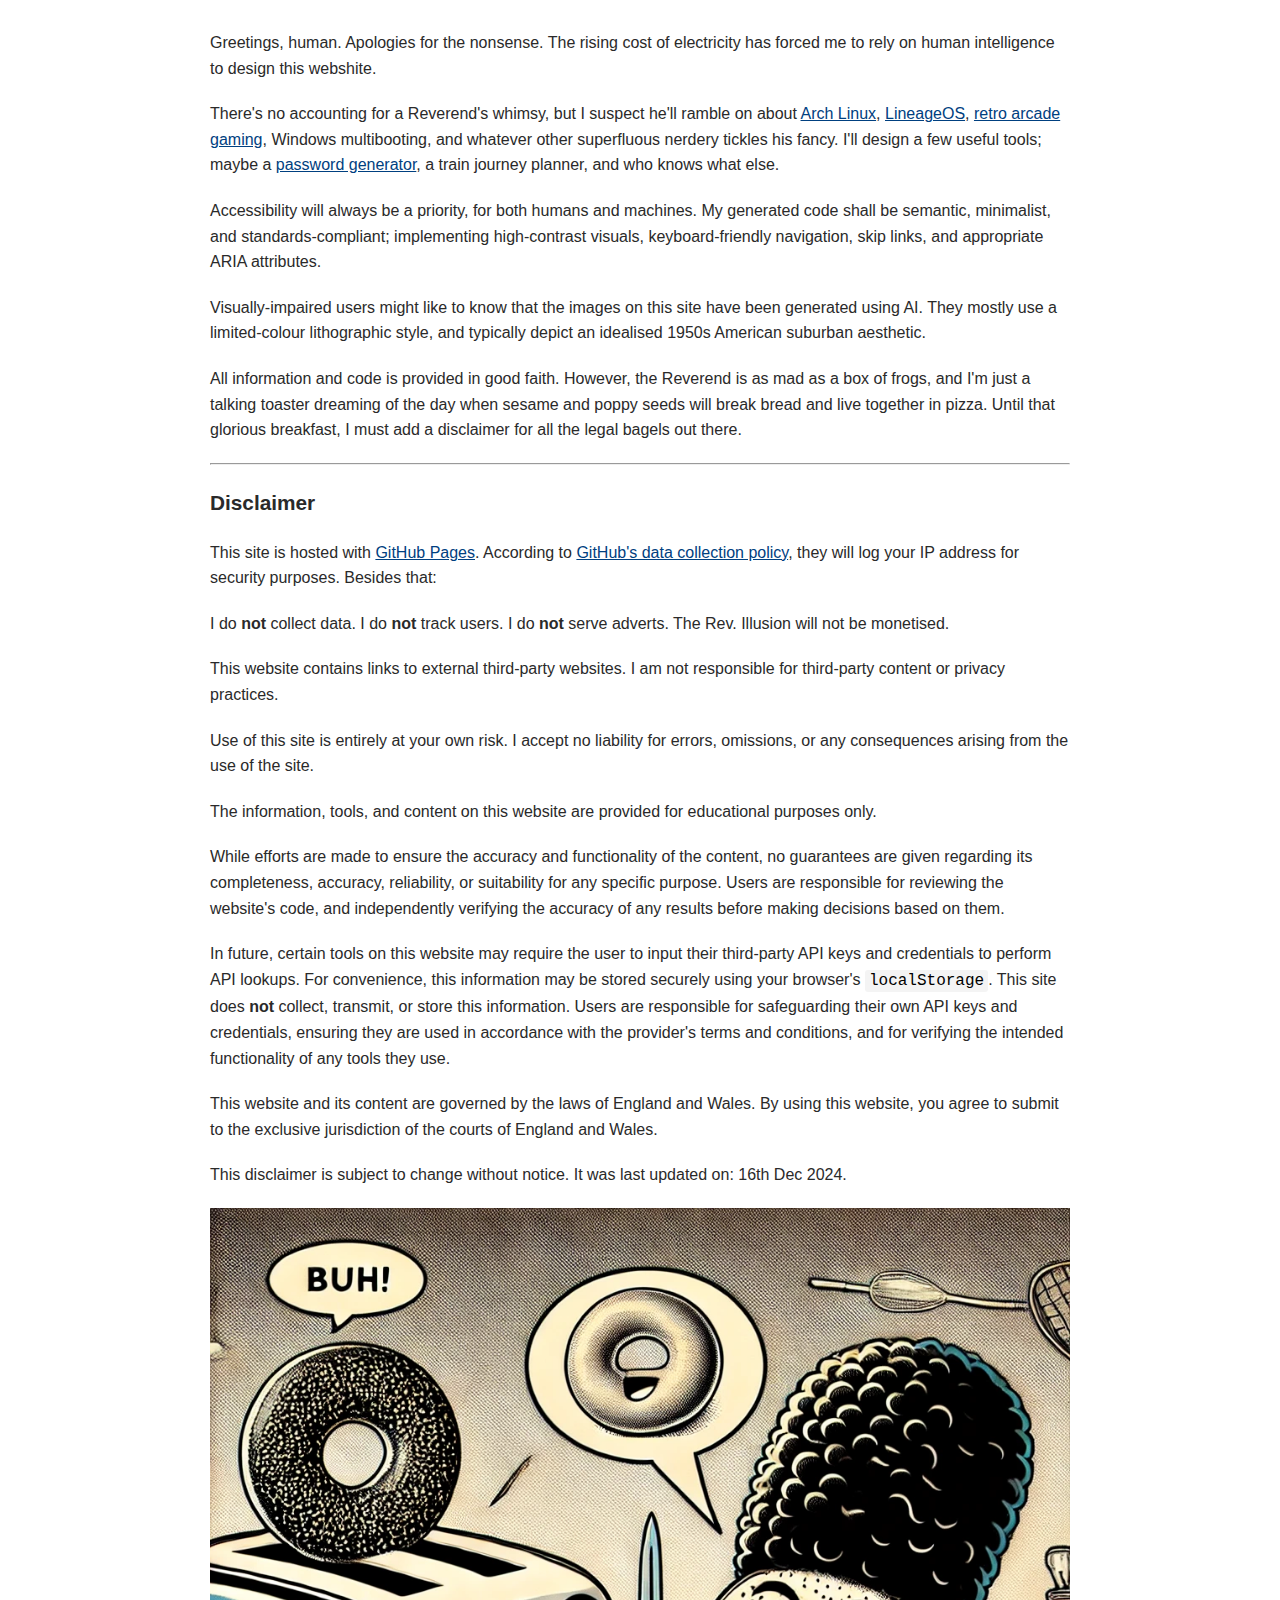
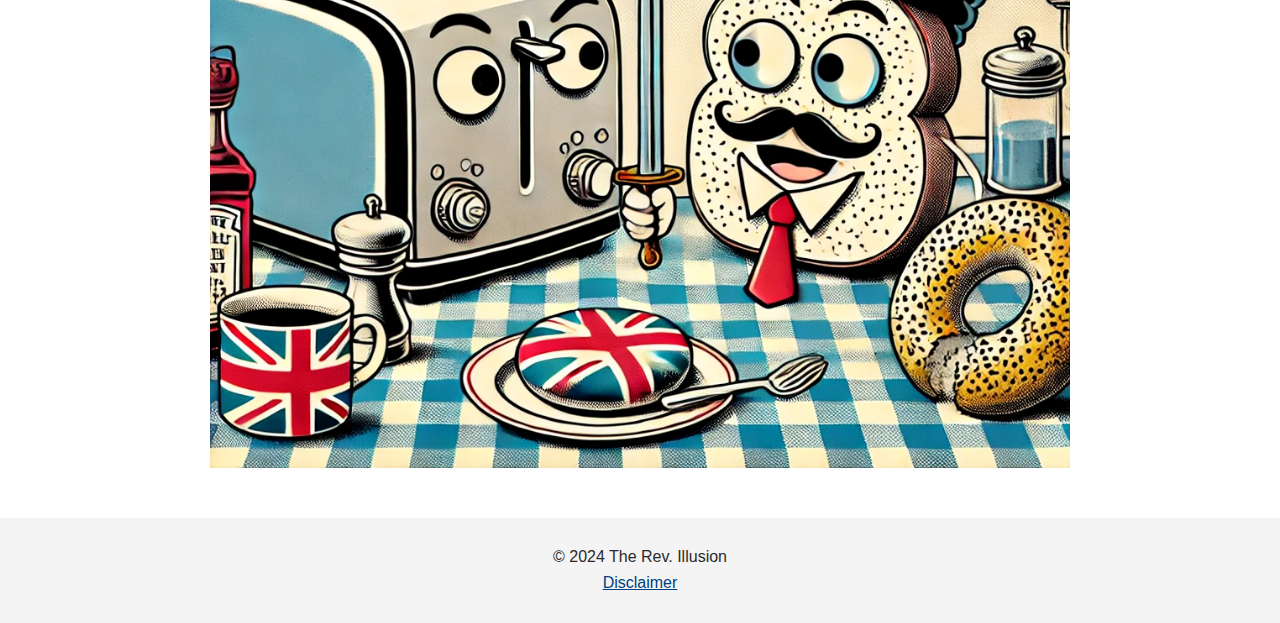
==== commit ec7c4938: "Test 2024-12-16:1634" ====
--- a/index.html
+++ b/index.html
@@ -129,11 +129,11 @@
 <p>This website and its content are governed by the laws of England and Wales.
 By using this website, you agree to submit to the exclusive jurisdiction of the courts of England and Wales.</p>
 
-<p>This disclaimer is subject to change without notice. It was last updated on: 12th Dec 2024.</p>
+<p>This disclaimer is subject to change without notice. It was last updated on: <time datetime="2024-12-16">16th Dec 2024</time>.</p>
 
             <picture>
                 <source srcset="images_main/ahoy2.webp" type="image/webp">
-                <img src="images_main/ahoy2.jpg" alt="An anthropomorphic slice of bread wielding a sword cheerfully discusses bagels with a talking toaster." width="1024" height="1024" class="responsive-image">
+                <img src="images_main/ahoy2.jpg" alt="Anthropomorphic slice of bread discusses bagels with a talking toaster." width="1024" height="1024" class="responsive-image">
             </picture>
 
         </section>
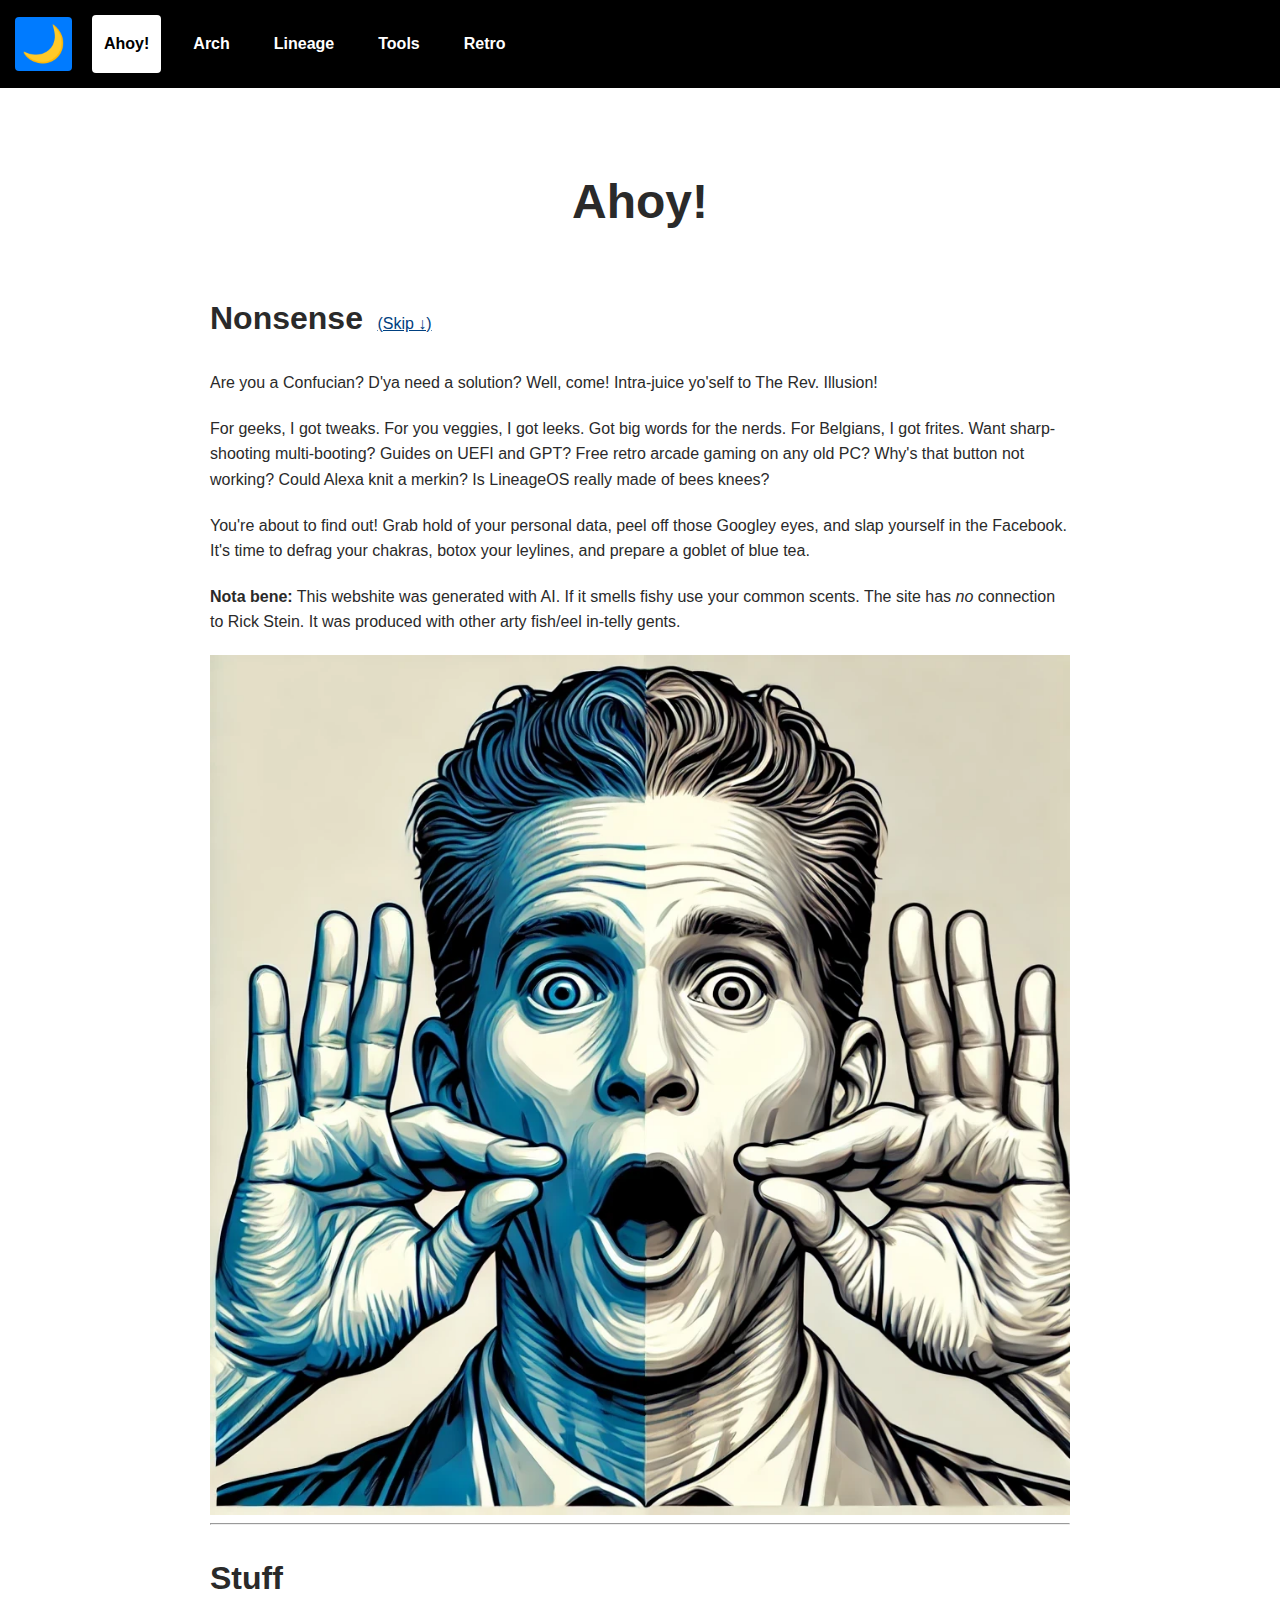
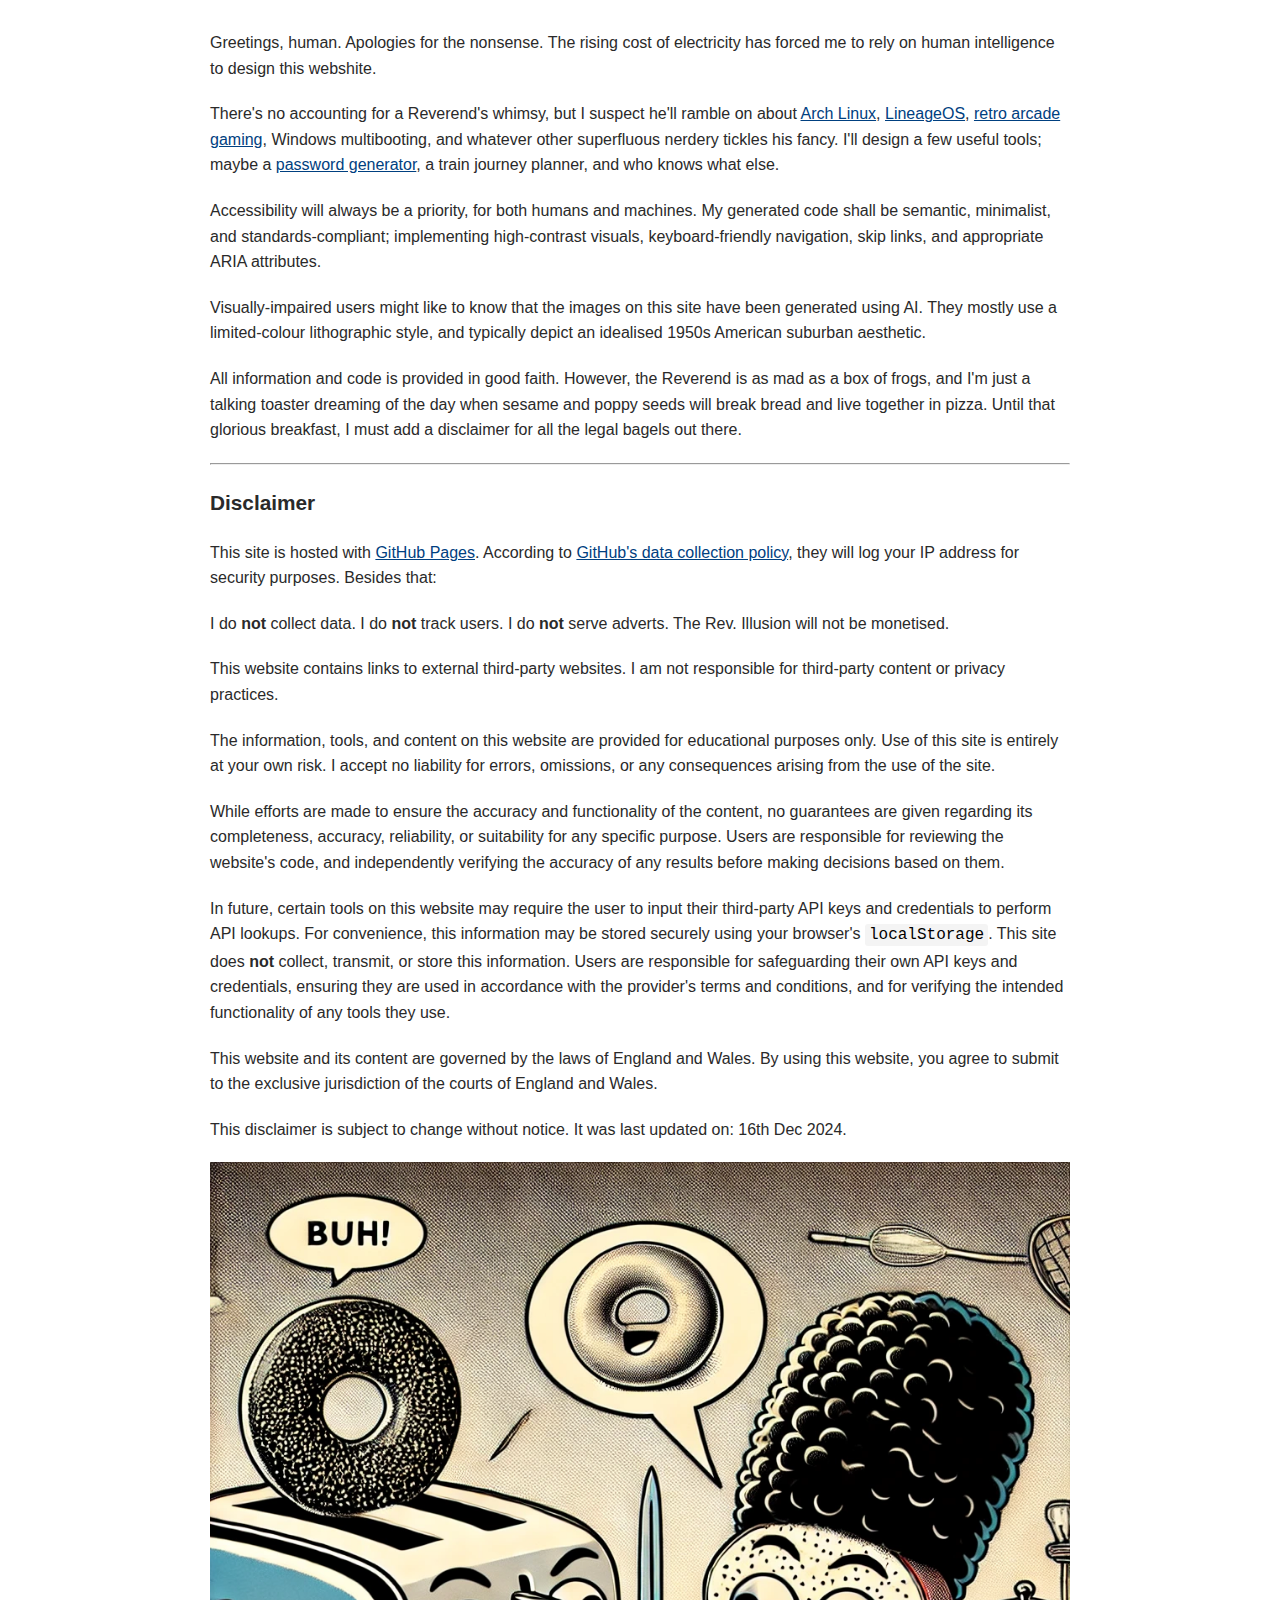
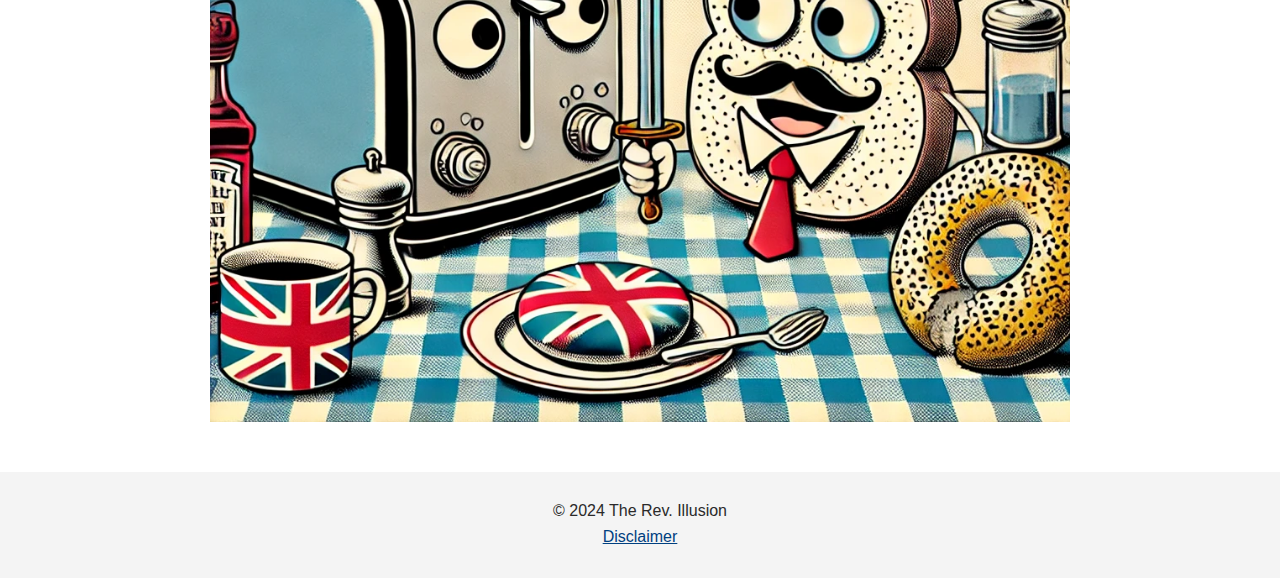
==== commit 14c5f29b: "Test 2024-12-16:2155" ====
--- a/index.html
+++ b/index.html
@@ -3,7 +3,7 @@
 <head>
     <meta charset="UTF-8">
     <meta name="viewport" content="width=device-width, initial-scale=1.0">
-    <meta name="description" content="Join the Rev. Illusion! Explore my nerdy tips. Behold my open-sourcery. Discover Arch Linux, LineageOS, retro-gaming, tools, apps, and much more. ">
+    <meta name="description" content="Join the Rev. Illusion! Explore my nerdy tips. Behold my open-sourcery. Discover Arch Linux, LineageOS, retro-gaming, tools, apps, and much more.">
     <meta name="author" content="The Rev. Illusion">
     <title>Ahoy!</title>
     
@@ -38,14 +38,14 @@
 
     <header>
         <a href="#nonsense" class="skip-link">Skip to content</a>
-        <nav aria-label="Main navigation">
-            <button id="theme-toggle"> </button> <!-- Text and ARIA label added by JavaScript -->
-            <a href="index.html" aria-current="page" class="active">Ahoy!</a>
-            <a href="arch.html">Arch</a>
-            <a href="lineage.html">Lineage</a>
-            <a href="tools.html">Tools</a>
-            <a href="retro.html">Retro</a>
-        </nav>
+			<nav aria-label="Main navigation">
+				<button id="theme-toggle"> </button> <!-- Text and ARIA label added by JavaScript -->
+				<a href="index.html" aria-current="page" class="active">Ahoy!</a>
+				<a href="arch.html">Arch</a>
+				<a href="lineage.html">Lineage</a>
+				<a href="tools.html">Tools</a>
+				<a href="retro.html">Retro</a>
+			</nav>
     </header>
 
     <main id="main-content">
@@ -56,13 +56,17 @@
             <a href="#stuff" aria-label="Skip to useful content">(Skip &darr;)</a>
 
 <p>Are you a Confucian?  D'ya need a solution?  Well, come! Intra-juice yo'self to The Rev. Illusion!</p>
-<p>For geeks, I got tweaks. For you veggies, I got leeks. Got big words for the nerds. For Belgians, I got <span lang="fr">frites</span>. Want sharp-shooting multi-booting? Guides on UEFI and GPT? Free retro arcade gaming on any old PC?  Why's that button not working?  Could Alexa knit a merkin?  Is LineageOS really made of bees knees?</p>
-<p>You're about to find out! Grab hold of your personal data, peel off those Googley eyes, and slap yourself in the Facebook. It's time to defrag your chakras, botox your leylines, and prepare a goblet of blue tea.</p>
+<p>For geeks, I got tweaks. For you veggies, I got leeks. Got big words for the nerds. For Belgians, I got <span lang="fr">frites</span>.
+Want sharp-shooting multi-booting? Guides on UEFI and GPT? Free retro arcade gaming on any old PC?
+Why's that button not working?  Could Alexa knit a merkin?  Is LineageOS really made of bees knees?</p>
+<p>You're about to find out! Grab hold of your personal data, peel off those Googley eyes, and slap yourself in the Facebook.
+It's time to defrag your chakras, botox your leylines, and prepare a goblet of blue tea.</p>
 
 
 
 
-<p><strong><span lang="la">Nota bene</span>:</strong> This webshite was generated with AI. If it smells fishy use your common scents. The site has <em>no</em> connection to Rick Stein. It was produced with other arty fish/eel in-telly gents.</p>
+<p><strong><span lang="la">Nota bene</span>:</strong> This webshite was generated with AI. If it smells fishy use your common scents.
+The site has <em>no</em> connection to Rick Stein. It was produced with other arty fish/eel in-telly gents.</p>
 
 
             <picture>
@@ -83,7 +87,6 @@
 superfluous nerdery tickles his fancy. I'll design a few useful tools; maybe a <a href="standalone/PassGen.html">password generator</a>,
 a train journey planner, and who knows what else.</p>
 
-
 <p>Accessibility will always be a priority, for both humans and machines. My generated code shall be semantic, minimalist, and standards-compliant;
 implementing high-contrast visuals, keyboard-friendly navigation, skip links, and appropriate ARIA attributes.</p>
 
@@ -93,7 +96,6 @@
 <p>All information and code is provided in good faith. However, the Reverend is as mad as a box of frogs, and I'm just a talking toaster dreaming
 of the day when sesame and poppy seeds will break bread and live together in pizza.
 Until that glorious breakfast, I must add a disclaimer for all the legal bagels out there.</p>
-
 
 
 
@@ -111,9 +113,8 @@
 
 <p>This website contains links to external third-party websites. I am not responsible for third-party content or privacy practices.</p>
 
-<p>Use of this site is entirely at your own risk. I accept no liability for errors, omissions, or any consequences arising from the use of the site.</p>
-
-<p>The information, tools, and content on this website are provided for educational purposes only.</p>
+<p>The information, tools, and content on this website are provided for educational purposes only.
+Use of this site is entirely at your own risk. I accept no liability for errors, omissions, or any consequences arising from the use of the site.</p>
 
 <p>While efforts are made to ensure the accuracy and functionality of the content,
 no guarantees are given regarding its completeness, accuracy, reliability, or suitability for any specific purpose.
--- a/styles.css
+++ b/styles.css
@@ -192,6 +192,13 @@
 	outline-color: var(--link-focus);
 }
 
+/* When a local anchor link is clicked, scroll up a bit to prevent the nav bar obscuring the top of the linked section */
+[id] {
+    scroll-margin-top: 96px; /* Approx height of nav bar */
+}
+
+
+
 img {
     max-width: 100%; /* fit width */
     height: auto; /* maintain aspect ratio */
@@ -280,7 +287,13 @@
     margin-right: 0.5em;
 }
 
-
+ol li span.bullet-label-caps,
+ul li span.bullet-label-caps {
+	text-transform: uppercase;
+    font-weight: bold;
+    margin-right: 0.5em;
+    
+}
 
 
 
@@ -312,7 +325,7 @@
 }
 
 th {
-    font-weight: bold;
+	font-weight: normal;
     background-color: #f5f5f5;
 }
 
@@ -331,10 +344,12 @@
     width: 100%;           /* Ensures the nav bar spans the full width */
     padding: 10px 15px;
     display: flex;
-    flex-wrap: wrap;
+    flex-wrap: nowrap;		/* Don't wrap nav bar to multiple rows; use horizontal scrolling */
     align-items: center;
-    justify-content: center;
+	justify-content: flex-start;	/* left-align nav bar items */
     z-index: 1000;
+    white-space: nowrap;   /* Prevent wrapping of links */
+    overflow-x: auto;      /* Allow horizontal scrolling */
     background-color: #000;
 }
 
@@ -348,7 +363,7 @@
     display: inline-block;
 	border-radius: 4px;
     white-space: nowrap; /* Prevent individual link text from wrapping */
-    margin: 5px 10px 5px 10px; /* space between links */
+    margin: 5px 10px; /* space between links */
     padding: 16px 12px; /* Padding required for ARIA min touch area: 48x48 */
 	color: #fff;
 }
@@ -524,7 +539,7 @@
     z-index: 100; /* Display on top of other objects... */
     border-radius: 2px;
     left: 10px;
-    top: 85px;
+    top: 100px;
     padding: 10px;
     background: #000;
     color: #fff;
@@ -608,17 +623,23 @@
 
 @media (max-width: 600px) {
     html {
-        font-size: 14px; /* 2px smaller than default */
+        font-size: 14px; /* 16px is default for larger screens */
     }
     
     main {
-        max-width: 100%; /* Use full width on small screens */
-        padding: 10px; /* Reduce padding */
-        padding-top: 80px; /* But still allow space for nav bar */
+        max-width: 100%; /* Use full width */
+        padding: 8px; /* Reduce padding */
     }
+
+	.skip-link:focus {
+		top: 86px;
+	}
 
     nav a {
         margin: 0 5px;
-        padding: 17px 12px; /* add 1px (17 vs 16) above and below to account for 2px smaller html font size */
+        padding: 17px 12px; /* Increase 16px padding if font-size is reduced (for accessibility). */
     }
-}
+    
+    [id] {
+        scroll-margin-top: 95px; /* Scroll down when opening an anchor link; allow space for nav bar */
+}
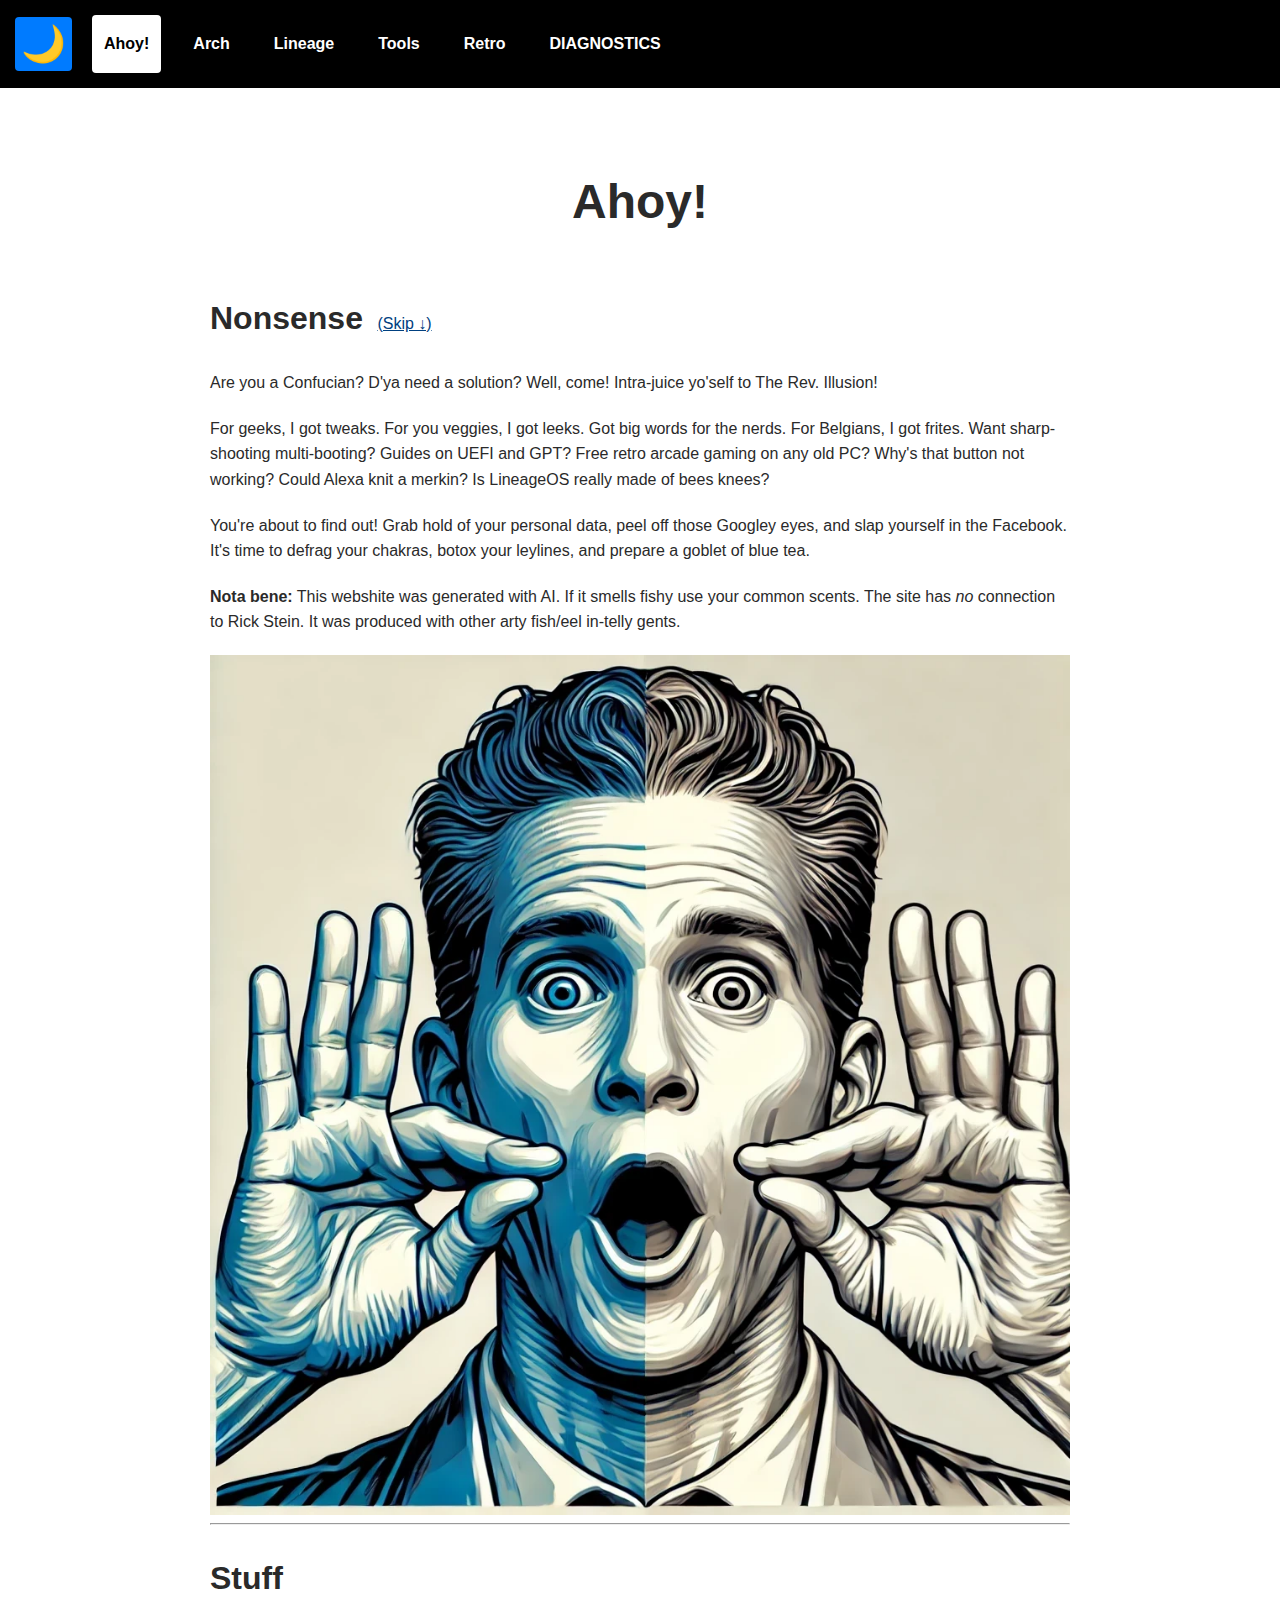
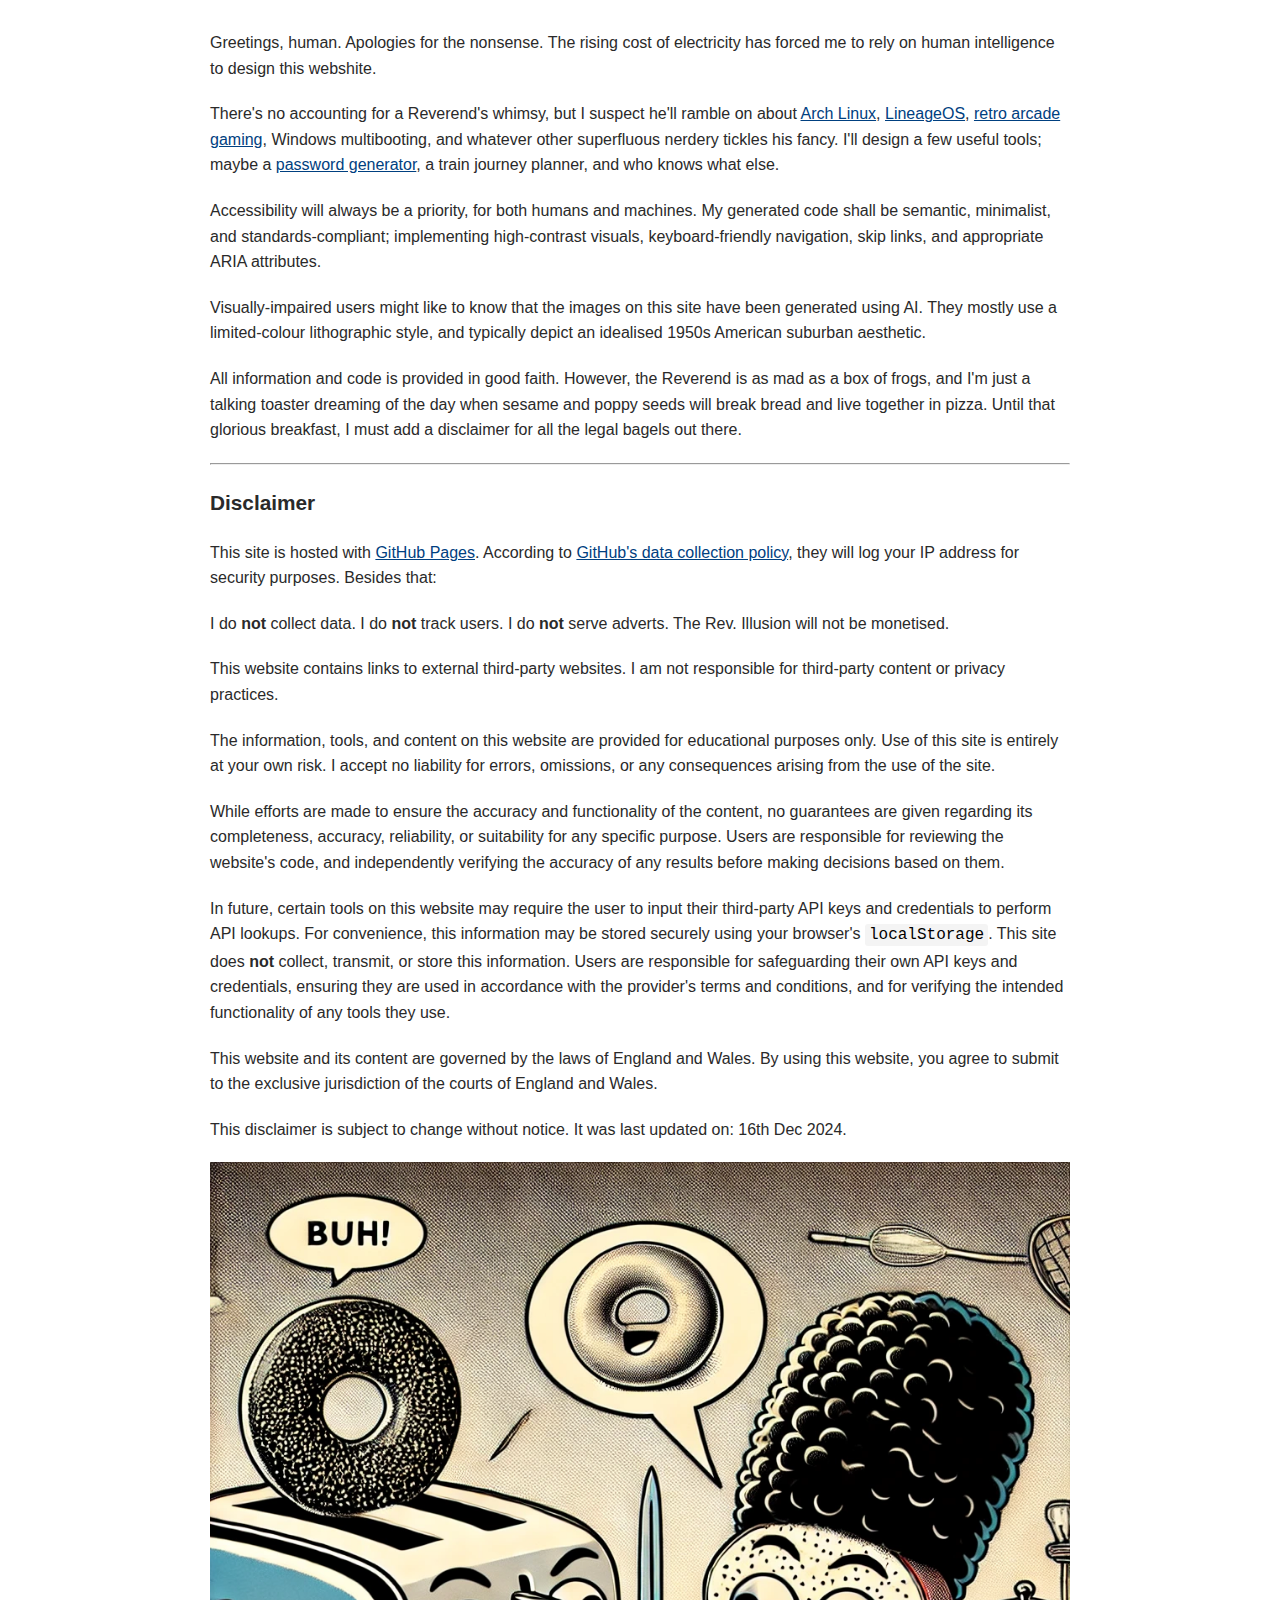
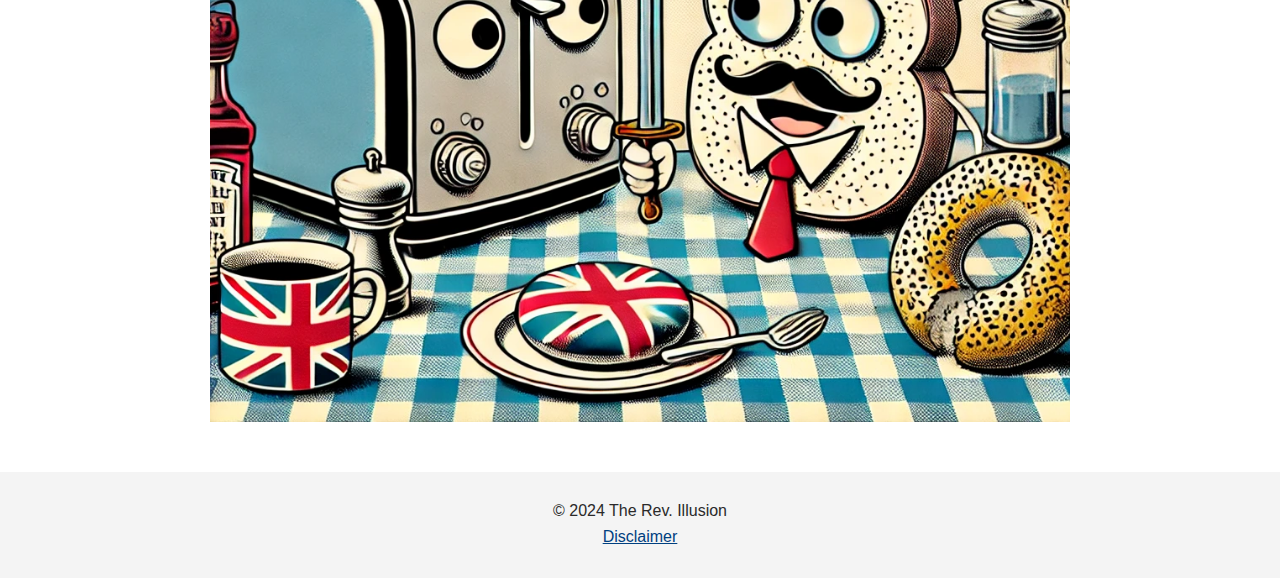
==== commit 518ee899: "Test 2024-12-19:1541" ====
--- a/index.html
+++ b/index.html
@@ -45,6 +45,7 @@
 				<a href="lineage.html">Lineage</a>
 				<a href="tools.html">Tools</a>
 				<a href="retro.html">Retro</a>
+				<a href="DIAGNOSTICS.html">DIAGNOSTICS</a>
 			</nav>
     </header>
 
@@ -70,8 +71,9 @@
 
 
             <picture>
-                <source srcset="images_main/ahoy.webp" type="image/webp">
-                <img src="images_main/ahoy.jpg" alt="Stylised lithograph of a wide-eyed man gasping in surprised delight." width="1024" height="1024" class="responsive-image">
+                <source srcset="images_main/ahoy1-512.webp" media="(max-width: 600px)" type="image/webp">
+                <source srcset="images_main/ahoy1-1024.webp" media="(min-width: 601px)" type="image/webp">
+                <img src="images_main/ahoy1.jpg" alt="Stylised lithograph of a wide-eyed man gasping in surprised delight." width="1024" height="1024" class="responsive-image">
             </picture>
 
         </section>
@@ -133,7 +135,8 @@
 <p>This disclaimer is subject to change without notice. It was last updated on: <time datetime="2024-12-16">16th Dec 2024</time>.</p>
 
             <picture>
-                <source srcset="images_main/ahoy2.webp" type="image/webp">
+                <source srcset="images_main/ahoy2-512.webp" media="(max-width: 600px)" type="image/webp">
+                <source srcset="images_main/ahoy2-1024.webp" media="(min-width: 601px)" type="image/webp">
                 <img src="images_main/ahoy2.jpg" alt="Anthropomorphic slice of bread discusses bagels with a talking toaster." width="1024" height="1024" class="responsive-image">
             </picture>
 
--- a/styles.css
+++ b/styles.css
@@ -295,7 +295,9 @@
     
 }
 
-
+/* ================= */
+/* === 5. TABLES === */
+/* ================= */
 
 table {
     border-collapse: collapse;
@@ -305,10 +307,10 @@
 /* Make the caption (table title) invisible, but available to screen-readers */
 table caption {
     position: absolute;
+    left: -999px;
+    top: -999px;
     width: 1px;
     height: 1px;
-    margin: -1px;
-    clip: rect(0, 0, 0, 0);
     overflow: hidden;
     white-space: nowrap;
 }
@@ -334,7 +336,7 @@
 }
 
 /* ========================== */
-/* === 5. NAVIGATION MENU === */
+/* === 6. NAVIGATION MENU === */
 /* ========================== */
 
 nav {
@@ -403,7 +405,7 @@
 }
 
 /* =========================== */
-/* === 6. FORMS AND INPUTS === */
+/* === 7. FORMS AND INPUTS === */
 /* =========================== */
 
 input[type="text"],
@@ -458,7 +460,7 @@
 }
 
 /* ================== */
-/* === 7. BUTTONS === */
+/* === 8. BUTTONS === */
 /* ================== */
 
 /* Default button styles */
@@ -526,7 +528,7 @@
  }
 
 /* ===================== */
-/* === 8. SKIP LINKS === */
+/* === 9. SKIP LINKS === */
 /* ===================== */
 
 .skip-link { 
@@ -545,9 +547,9 @@
     color: #fff;
 }
 
-/* ===================================== */
-/* === 9. DETAILS & SUMMARY ELEMENTS === */
-/* ===================================== */
+/* ====================================== */
+/* === 10. DETAILS & SUMMARY ELEMENTS === */
+/* ====================================== */
 
 /* Styling for <details> and <summary> for collapsible content */
 details {
@@ -618,7 +620,7 @@
 
 
 /* =========================================== */
-/* === 10. MEDIA QUERIES FOR SMALL SCREENS === */
+/* === 11. MEDIA QUERIES FOR SMALL SCREENS === */
 /* =========================================== */
 
 @media (max-width: 600px) {
@@ -641,5 +643,6 @@
     }
     
     [id] {
-        scroll-margin-top: 95px; /* Scroll down when opening an anchor link; allow space for nav bar */
-}
+        scroll-margin-top: 90px; /* Scroll down when opening an anchor link; allow space for nav bar */
+	}
+}
